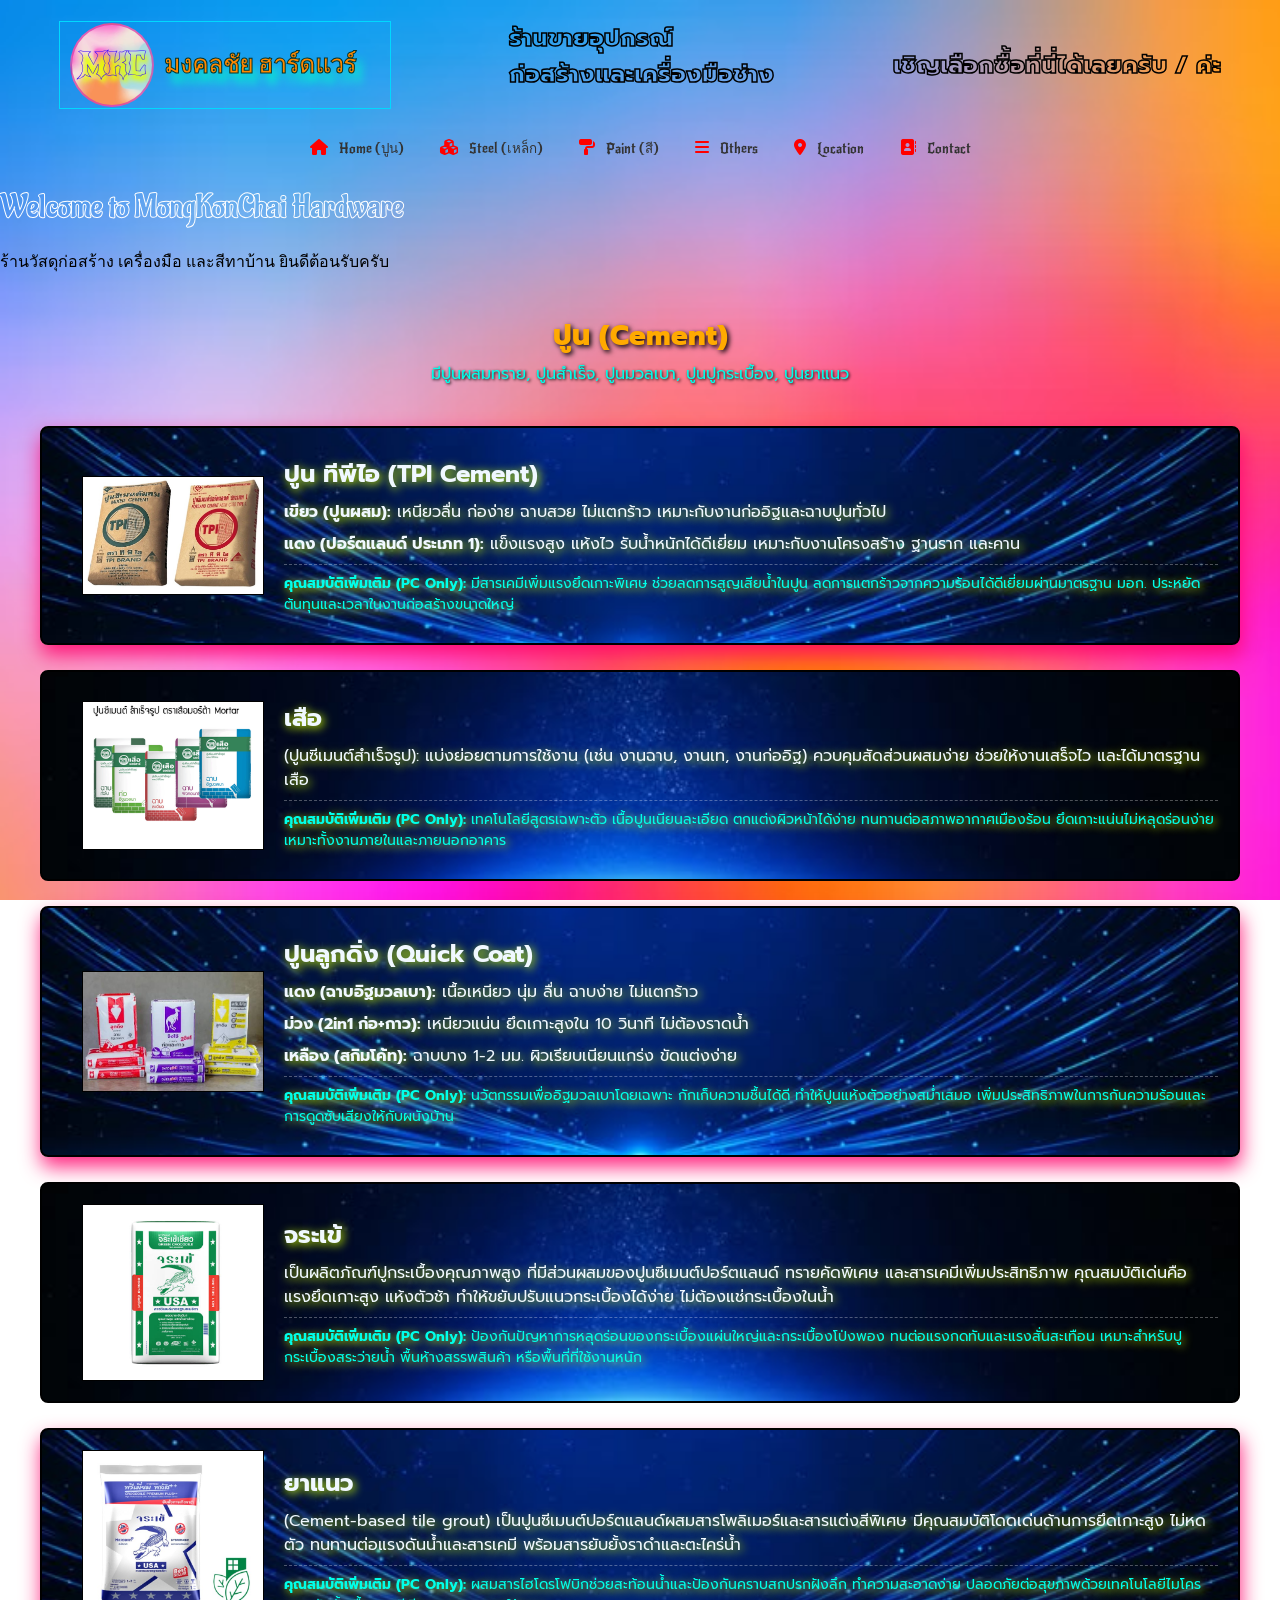
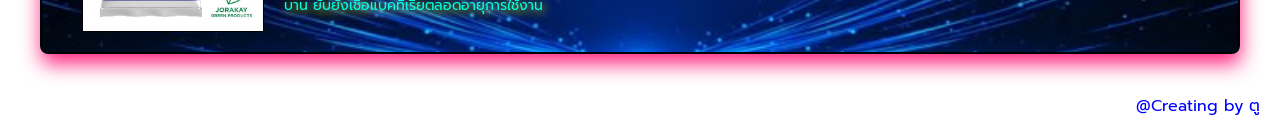
==== index.html @ c7d7fb9b "Add files via upload" ====
<!DOCTYPE html>
<html lang="en">
<head>
  <meta charset="UTF-8">
  <meta name="viewport" content="width=device-width, initial-scale=1.0">
  <link rel="stylesheet" href="https://cdnjs.cloudflare.com/ajax/libs/font-awesome/6.5.1/css/all.min.css">
  <link rel="stylesheet" href="style.css">
  <link rel="preconnect" href="https://fonts.googleapis.com">
  <link rel="preconnect" href="https://fonts.gstatic.com" crossorigin>
  <link href="https://fonts.googleapis.com/css2?family=Aladin&family=Prompt:ital,wght@0,100;0,200;0,300;0,400;0,500;0,600;0,700;0,800;0,900;1,100;1,200;1,300;1,400;1,500;1,600;1,700;1,800;1,900&display=swap" rel="stylesheet">
  <link href="https://fonts.googleapis.com/css2?family=New+Rocker&display=swap" rel="stylesheet">
  <title>MKC - MongKonChai Hardware</title>
</head>
<body>
  
  <nav class="navigation">
    <div class="logo-group">
      <div class="logo">
        <h1>MKC</h1>
      </div>
      <div class="head">
        <h2>มงคลชัย ฮาร์ดแวร์</h2>
      </div>
    </div>
    <div class="logo1">
      <h2 class="text-heading">
        ร้านขายอุปกรณ์<br>ก่อสร้างและเครื่องมือช่าง
      </h2>&nbsp; 
    </div>
    <div class="heading-middle">
      <h2 class="content-text">
       เชิญเลือกซื้อที่นี่ได้เลยครับ / ค่ะ
      </h2>
    </div>
    <div class="menulist">
        <button onclick="showPage('home')"><i class="fa-solid fa-house"></i> Home (ปูน)</button>
        <button onclick="showPage('steel')"><i class="fa-solid fa-cubes"></i> Steel (เหล็ก)</button>
        <button onclick="showPage('paint')"><i class="fa-solid fa-paint-roller"></i> Paint (สี)</button>
        <button onclick="showPage('others')"><i class="fa-solid fa-bars"></i> Others</button>
        <button onclick="showPage('location')"><i class="fa-solid fa-location-dot"></i> Location</button>
        <button onclick="showPage('contact')"><i class="fa-solid fa-address-book"></i> Contact</button>
    </div>
  </nav>

  <div id="home" class="page active">
    <div class="first-container-heading">
      <h1 class="heading1">Welcome to MongKonChai Hardware</h1>
      <p class="heading1-p">ร้านวัสดุก่อสร้าง เครื่องมือ และสีทาบ้าน ยินดีต้อนรับครับ</p>
    </div>

    <div class="section-divider">
        <h3>ปูน (Cement)</h3>
        <p>มีปูนผสมทราย, ปูนสำเร็จ, ปูนมวลเบา, ปูนปูกระเบื้อง, ปูนยาแนว</p>
    </div>
    <div class="Cement">
      <ul class="list-cement">
        <li>
          <div class="list-group1">
            <img src="tpi.jpg" alt="TPI" class="cement1">
            <div class="content1">
              <h2>ปูน ทีพีไอ (TPI Cement)</h2>
              <p><b>เขียว (ปูนผสม):</b> เหนียวลื่น ก่อง่าย ฉาบสวย ไม่แตกร้าว เหมาะกับงานก่ออิฐและฉาบปูนทั่วไป</p>
              <p><b>แดง (ปอร์ตแลนด์ ประเภท 1):</b> แข็งแรงสูง แห้งไว รับน้ำหนักได้ดีเยี่ยม เหมาะกับงานโครงสร้าง ฐานราก และคาน</p>
              <p class="extra-info"><b>คุณสมบัติเพิ่มเติม (PC Only):</b> มีสารเคมีเพิ่มแรงยึดเกาะพิเศษ ช่วยลดการสูญเสียน้ำในปูน ลดการแตกร้าวจากความร้อนได้ดีเยี่ยมผ่านมาตรฐาน มอก. ประหยัดต้นทุนและเวลาในงานก่อสร้างขนาดใหญ่</p>
            </div>
          </div>
        </li>
        <li>
          <div class="list-group2">
            <div class="content1">
              <h2>เสือ</h2>
              <p>(ปูนซีเมนต์สำเร็จรูป): แบ่งย่อยตามการใช้งาน (เช่น งานฉาบ, งานเท, งานก่ออิฐ) ควบคุมสัดส่วนผสมง่าย ช่วยให้งานเสร็จไว และได้มาตรฐานเสือ</p>   
              <p class="extra-info"><b>คุณสมบัติเพิ่มเติม (PC Only):</b> เทคโนโลยีสูตรเฉพาะตัว เนื้อปูนเนียนละเอียด ตกแต่งผิวหน้าได้ง่าย ทนทานต่อสภาพอากาศเมืองร้อน ยึดเกาะแน่นไม่หลุดร่อนง่าย เหมาะทั้งงานภายในและภายนอกอาคาร</p>
            </div>
            <img src="20150328-cement-tiger-mortar.jpg" alt="Tiger" class="cement2">
          </div>
        </li>
        <li>
          <div class="list-group1">
            <img src="images.jpg" alt="Quick Coat">
            <div class="content1">
              <h2>ปูนลูกดิ่ง (Quick Coat)</h2>
              <p><b>แดง (ฉาบอิฐมวลเบา):</b> เนื้อเหนียว นุ่ม ลื่น ฉาบง่าย ไม่แตกร้าว</p>
              <p><b>ม่วง (2in1 ก่อ+กาว):</b> เหนียวแน่น ยึดเกาะสูงใน 10 วินาที ไม่ต้องราดน้ำ</p>
              <p><b>เหลือง (สกิมโค้ท):</b> ฉาบบาง 1-2 มม. ผิวเรียบเนียนแกร่ง ขัดแต่งง่าย</p>
              <p class="extra-info"><b>คุณสมบัติเพิ่มเติม (PC Only):</b> นวัตกรรมเพื่ออิฐมวลเบาโดยเฉพาะ กักเก็บความชื้นได้ดี ทำให้ปูนแห้งตัวอย่างสม่ำเสมอ เพิ่มประสิทธิภาพในการกันความร้อนและการดูดซับเสียงให้กับผนังบ้าน</p>
            </div>
          </div>
        </li>
        <li>
          <div class="list-group2">
            <div class="content1">
              <h2>จระเข้</h2>
              <p>เป็นผลิตภัณฑ์ปูกระเบื้องคุณภาพสูง ที่มีส่วนผสมของปูนซีเมนต์ปอร์ตแลนด์ ทรายคัดพิเศษ และสารเคมีเพิ่มประสิทธิภาพ คุณสมบัติเด่นคือ แรงยึดเกาะสูง แห้งตัวช้า ทำให้ขยับปรับแนวกระเบื้องได้ง่าย ไม่ต้องแช่กระเบื้องในน้ำ</p>    
              <p class="extra-info"><b>คุณสมบัติเพิ่มเติม (PC Only):</b> ป้องกันปัญหาการหลุดร่อนของกระเบื้องแผ่นใหญ่และกระเบื้องโป่งพอง ทนต่อแรงกดทับและแรงสั่นสะเทือน เหมาะสำหรับปูกระเบื้องสระว่ายน้ำ พื้นห้างสรรพสินค้า หรือพื้นที่ที่ใช้งานหนัก</p>
            </div>
            <img src="images (1).jpg" alt="Crocodile">
          </div>
        </li>
        <li>
          <div class="list-group1">
            <img src="พรีเมี่ยม-พลัส-เงิน.jpg" alt="Grout">
            <div class="content1">
              <h2>ยาแนว</h2>
              <p>(Cement-based tile grout) เป็นปูนซีเมนต์ปอร์ตแลนด์ผสมสารโพลิเมอร์และสารแต่งสีพิเศษ มีคุณสมบัติโดดเด่นด้านการยึดเกาะสูง ไม่หดตัว ทนทานต่อแรงดันน้ำและสารเคมี พร้อมสารยับยั้งราดำและตะไคร่น้ำ</p>
              <p class="extra-info"><b>คุณสมบัติเพิ่มเติม (PC Only):</b> ผสมสารไฮโดรโฟบิกช่วยสะท้อนน้ำและป้องกันคราบสกปรกฝังลึก ทำความสะอาดง่าย ปลอดภัยต่อสุขภาพด้วยเทคโนโลยีไมโครบาน ยับยั้งเชื้อแบคทีเรียตลอดอายุการใช้งาน</p>
            </div>
          </div>
        </li>
      </ul>
    </div>
  </div>

  <div id="steel" class="page">
    <div class="first-container-heading">
      <h1 class="heading1">เหล็กโครงสร้างและเหล็กรูปพรรณ</h1>
      <p class="heading1-p">เหล็กคุณภาพสูงมาตรฐาน มอก. สำหรับงานโครงสร้างทุกประเภท</p>
    </div>

    <div class="section-divider">
        <h3>เหล็ก (Steel)</h3>
        <p>มี เหล็กกล่อง, เหล็กโปร่ง, เหล็กฉาก, เหล็กแบน, เหล็กเพลา, ข้ออ้อย</p>
    </div>
    <div class="Cement">
      <ul class="list-cement">
        <li>
          <div class="list-group1">
            <img src="squaresteelbox.jpg" alt="Steel Box">
            <div class="content1">
              <h2>เหล็กกล่อง (เหล็กแป๊บโปร่ง)</h2>
              <p><b>ขนาด:</b> 1/2", 3/4", 1", 2", 3", 4" | <b>หนา:</b> 1mm, 1.2mm, 1.5mm</p>
              <p>เหล็กโครงสร้างรูปพรรณผิวเรียบเนียน ได้มาตรฐาน แข็งแรงทนทาน เหมาะสำหรับงานโครงสร้างทั่วไป</p>    
              <p class="extra-info"><b>คุณสมบัติเพิ่มเติม (PC Only):</b> ผลิตจากเหล็กกล้ารีดร้อนคุณภาพสูง ต้านทานแรงบิดแรงดึงได้ดี ชุบน้ำมันกันสนิมเบื้องต้น เหมาะสำหรับทำแปหลังคา โครงเคร่าผนัง และงานเหล็กดัด</p>
            </div>
          </div>
        </li>
        <li>
          <div class="list-group2">
            <div class="content1">
              <h2>เหล็กโปร่ง (แป๊บแบน)</h2>
              <p><b>ขนาด:</b> 1"x2", 2"x4", 3"x1 1/2" | <b>หนา:</b> 1.2mm, 1.5mm, 1.8mm</p>
              <p>เหล็กแป๊บโปร่ง คุณภาพสูง เนื้อเหล็กหนาสม่ำเสมอ รองรับน้ำหนักได้ดีเยี่ยม</p>   
              <p class="extra-info"><b>คุณสมบัติเพิ่มเติม (PC Only):</b> ตะเข็บเรียบเนียน ดัดโค้งง่ายไม่แตกหัก รองรับงานตกแต่ง งานเฟอร์เนิเจอร์สไตล์ Loft และงานโครงสร้างเบาที่ต้องการความประณีตสูง</p>
            </div>
            <img src="images (2).jpg" alt="Steel Pipe">
          </div>
        </li>
        <li>
          <div class="list-group1">
            <img src="เหล็กฉากชุบกัลวาไนซ์ HDG.png" alt="Angle Steel">
            <div class="content1">
              <h2>เหล็กฉาก</h2>
              <p><b>ขนาด:</b> 40x40mm, 50x50mm | <b>หนา:</b> 3.0mm, 4.0mm, 5.0mm</p>
              <p>เหล็กฉากชุบกัลวาไนซ์ ทนทานต่อการกัดกร่อนและสนิม เหมาะสำหรับงานภายนอกอาคาร</p>    
              <p class="extra-info"><b>คุณสมบัติเพิ่มเติม (PC Only):</b> ผ่านการชุบสังกะสีแบบจุ่มร้อน (Hot Dip Galvanized) ทนทานต่อไอเกลือทะเล สภาพกรด-ด่าง และความชื้นสูง ไม่ต้องทาสีกันสนิมซ้ำ ยืดอายุการใช้งานกว่า 20 ปี</p>
            </div>
          </div>
        </li>
        <li>
          <div class="list-group2">
            <div class="content1">
              <h2>เหล็กแบน</h2>
              <p><b>ขนาด:</b> 1", 1 1/2", 2" | <b>หนา:</b> 3.0mm, 4.5mm, 6.0mm</p>
              <p>เหล็กแบนรีดร้อน ผิวเรียบ ตรง ได้ฉาก เหมาะสำหรับงานเชื่อมและงานกลึงทุกประเภท</p>    
              <p class="extra-info"><b>คุณสมบัติเพิ่มเติม (PC Only):</b> เหนียวแน่นทนทาน นำไปเชื่อมประกอบง่าย นิยมใช้ทำเหล็กดัดหน้าต่าง ราวบันได ฝาท่อระบายน้ำ และงานยึดโครงสร้างต่างๆ</p>
            </div>
            <img src="images (3).jpg" alt="Flat Steel">
          </div>
        </li>
        <li>
          <div class="list-group1">
            <img src="images (4).jpg" alt="Deformed Bar">
            <div class="content1">
              <h2>เหล็กข้ออ้อย</h2>
              <p><b>ขนาด (เส้นผ่านศูนย์กลาง):</b> DB12, DB16, DB20, DB25</p>
              <p>เหล็กเส้นกลมผิวมีบั้ง ช่วยเพิ่มแรงยึดเกาะกับคอนกรีต เหมาะสำหรับโครงสร้างพื้นฐานขนาดใหญ่</p>
              <p class="extra-info"><b>คุณสมบัติเพิ่มเติม (PC Only):</b> ผ่านมาตรฐาน มอก. ชั้นคุณภาพ SD40/SD50 รองรับแรงดึงและแรงอัดมหาศาล เหมาะสำหรับใช้ผูกเหล็กคาน คอนกรีตเสริมเหล็ก เสาตึก และงานฐานรากเสาเข็ม</p>
            </div>
          </div>
        </li>
      </ul>
    </div>
  </div>

  <div id="paint" class="page">
    <div class="first-container-heading">
      <h1 class="heading1">สีทาอาคารและสีเคลือบเงา</h1>
      <p class="heading1-p">ศูนย์ผสมสีระบบคอมพิวเตอร์ เลือกเฉดสีที่ต้องการได้ตามใจชอบ</p>
    </div>

    <div class="section-divider">
        <h3>สีทาบ้าน (Paint)</h3>
        <p>มี สีทาบ้าน, สีทาเหล็ก, สียอมไม้, สีสเปรย์, สีกันสนิม</p>
    </div>
    <div class="Cement">
      <ul class="list-cement">
        <li>
          <div class="list-group1">
            <img src="toa.jpg" alt="TOA">
            <div class="content1">
              <h2>TOA</h2>
              <p>สีทาอาคารยอดเยี่ยมระดับพรีเมียม ให้ความคงทน ปกปิดพื้นผิวได้ดีเยี่ยม ทนทานต่อทุกสภาวะอากาศ</p>    
              <p class="extra-info"><b>คุณสมบัติเพิ่มเติม (PC Only):</b> ด้วยเทคโนโลยี Super Titanium ช่วยให้โมเลกุลสีแน่นหนา สะท้อนรังสียูวี ผนังบ้านไม่ซีดจางง่าย เช็ดล้างทำความสะอาดง่าย ป้องกันการเกิดเชื้อราและตะไคร่น้ำ 100%</p>
            </div>
          </div>
        </li>
        <li>
          <div class="list-group2">
            <div class="content1">
              <h2>โกเบ (Kobe)</h2>
              <p>สีสเปรย์แห้งไว ให้ความเงางามสูง ยึดเกาะแน่นหนาบนทุกพื้นผิวไม้และโลหะ</p>   
              <p class="extra-info"><b>คุณสมบัติเพิ่มเติม (PC Only):</b> ผลิตจากหัวเชื้อแลกเกอร์คุณภาพชั้นดี หัวฉีดกระจายตัวสม่ำเสมอ พ่นง่าย แห้งเร็ว เนื้อสีเรียบเนียน เหมาะสำหรับงานพ่นซ่อมแซม งานตกแต่งโมเดล และงาน DIY ทุกประเภท</p>
            </div>
            <img src="kobe.jpg" alt="Kobe">
          </div>
        </li>
        <li>
          <div class="list-group1">
            <img src="bager.jpg" alt="Beger">
            <div class="content1">
              <h2>สีเบเยอร์คูล (BegerCool)</h2>
              <p><b>ภายนอก (Exterior):</b> สะท้อนความร้อน 97% บ้านเย็นลง ช่วยประหยัดค่าไฟ ทนทานยาวนาน</p>
              <p><b>ภายใน (Interior):</b> กลิ่นอ่อนมินิมอล ฟอกอากาศบริสุทธิ์ เช็ดล้างง่าย ปลอดภัยต่อสุขภาพ</p>
              <p>🎨 <b>พิเศษ:</b> มีเครื่องผสมสีคอมพิวเตอร์ที่ร้าน ลูกค้าสามารถเลือกสลับผสมสีที่ต้องการได้ตามใจชอบ!</p>
              <p class="extra-info"><b>คุณสมบัติเพิ่มเติม (PC Only):</b> ผสมไมโครสเฟียร์เซรามิก (Microspheres Ceramic) ทำหน้าที่เป็นฉนวนกันความร้อนอัจฉริยะ ช่วยลดอุณหภูมิพื้นผิวผนังบ้านได้สูงสุดถึง 15 องศาเซลเซียส</p>
            </div>
          </div>
        </li>
        <li>
          <div class="list-group2">
            <div class="content1">
              <h2>สีโฮมโคท (Homecote Paint)</h2>
              <p><b>ภายนอก (Exterior):</b> ทนแดดทนฝน สะท้อนความร้อน ป้องกันเชื้อราและตะไคร่น้ำได้อย่างดีเยี่ยม</p>
              <p><b>ภายใน (Interior):</b> กลิ่นอ่อน ปลอดภัย เช็ดล้างทำความสะอาดง่าย เนื้อสีเนียนสวยคุมโทนบ้าน</p>
              <p class="extra-info"><b>คุณสมบัติเพิ่มเติม (PC Only):</b> สีอะคริลิกแท้ 100% ราคาย่อมเยาแต่คุณภาพคุ้มค่า เนื้อสีข้น ทาได้พื้นที่มาก กลบมิดพื้นผิวเก่าได้ดีเยี่ยม ไม่มีส่วนผสมของสารปรอทและสารตะกั่ว</p>
            </div>
            <img src="homecote.jpg" alt="Homecote">
          </div>
        </li>
        <li>
          <div class="list-group1">
            <img src="sefco.jpg" alt="Sefco">
            <div class="content1">
              <h2>สีเซฟโก้ (SEFCO)</h2>
              <p><b>คุณสมบัติ:</b> แห้งไว ยึดเกาะแน่น ทนแดดทนฝน ป้องกันสนิมได้ดีเยี่ยม</p>
              <p>สีเคลือบเงาคุณภาพสูง เหมาะสำหรับทาเคลือบผิวเหล็ก โครงสร้างโลหะ และงานไม้ทุกชนิด</p>
              <p class="extra-info"><b>คุณสมบัติเพิ่มเติม (PC Only):</b> เนื้อสีมีความเงางามสูงเหมือนฟิล์มแก้ว ฟิล์มสีแข็งแรงไม่ขูดขีดง่าย ทนต่อสภาพน้ำขังและคราบน้ำมัน เหมาะสำหรับประตูอัลลอยด์ โครงหลังคาเหล็ก และงานเครื่องจักร</p>
            </div>
          </div>
        </li>
      </ul>
    </div>
  </div>

  <div id="others" class="page">
    <div class="first-container-heading">
      <h1 class="heading1">Bathroom, Electric & Wood Products</h1>
      <p class="heading1-p">หมวดหมู่สุขภัณฑ์ อุปกรณ์ไฟฟ้า ท่อประปา ไม้อัด และเครื่องมือช่าง</p>
    </div>

    <div class="section-divider">
        <h3>Bathroom and Electric</h3>
        <p>สุขภัณฑ์ อุปกรณ์ห้องน้ำ ท่อ PVC และระบบส่องสว่าง</p>
    </div>
    <div class="Cement">
        <ul class="list-cement">
            <li>
              <div class="list-group1">
                <img src="amazon.jpg" alt="Amazon">
                <div class="content1">
                  <h2>อเมซอน (Amazon)</h2>
                  <p>สุขภัณฑ์และอุปกรณ์ห้องน้ำคุณภาพดี ดีไซน์ทันสมัย ตอบโจทย์ทุกการใช้งาน</p>    
                  <p class="extra-info"><b>คุณสมบัติเพิ่มเติม (PC Only):</b> ผลิตจากเซรามิกเนื้อดี แข็งแรงทนทาน ผิวเคลือบเงาพิเศษลดการเกาะของคราบสกปรก ระบบชำระล้างประหยัดน้ำและไร้เสียงรบกวน</p>
                </div>
              </div>
            </li>
            <li>
              <div class="list-group2">
                <div class="content1">
                  <h2>ท่อ PVC และท่อระบบน้ำ (Pipes)</h2>
                  <p><b>สีฟ้า (Blue):</b> ชั้นความหนา 13.5 และ 8.5 สำหรับระบบน้ำประปา ทนแรงดันน้ำสูง แข็งแรงทนทาน</p>
                  <p><b>สีเหลือง & สีขาว (Yellow & White):</b> สำหรับเดินสายไฟและสายโทรศัพท์ ปลอดภัย ไม่ลามไฟ</p>
                  <p><b>สีเทา (Grey):</b> สำหรับท่อระบายน้ำทิ้ง น้ำเสีย และระบบท่อระบายอากาศ (Air)</p>
                  <p class="extra-info"><b>คุณสมบัติเพิ่มเติม (PC Only):</b> ผลิตจากพลาสติก PVC คุณภาพเยี่ยม ยืดหยุ่นสูง ทนต่อสภาพกรดด่างใต้ดิน ไม่กรอบแตกง่าย ได้มาตรฐาน มอก. ปลอดภัยไร้สารพิษเจือปนในน้ำประปา</p>
                </div>
                <img src="pipe.jpg" alt="Pipes">
              </div>
            </li>
            <li>
              <div class="list-group1">
                <img src="eve.jpg" alt="EVE Lamp">
                <div class="content1">
                  <h2>หลอดไฟ อีฟ (EVE)</h2>
                  <p><b>ประเภท:</b> มีทั้งหลอดกลม (Bulb) และหลอดยาว (Long Bulb) หลากหลายวัตต์</p>
                  <p><b>คุณสมบัติ:</b> ประหยัดไฟ เบอร์ 5 อายุการใช้งานยาวนาน คุ้มค่าราคาประหยัด</p>
                  <p class="extra-info"><b>คุณสมบัติเพิ่มเติม (PC Only):</b> เทคโนโลยี LED ถนอมสายตา ปล่อยความร้อนต่ำมาก ช่วยลดภาระการทำงานของเครื่องปรับอากาศ เปิดติดทันทีไม่กระพริบ อายุการใช้งานยาวนานกว่า 15,000 ชั่วโมง</p>
                </div>
              </div>
            </li>
            <li>
              <div class="list-group2">
                <div class="content1">
                  <h2>หลอดไฟ ฟิลิปส์ (Philips)</h2>
                  <p><b>คุณสมบัติ:</b> แบรนด์ระดับโลก ถนอมสายตา (EyeComfort) แสงนิ่งไม่กระพริบ</p>
                  <p><b>สินค้า:</b> มีหลอด LED คุณภาพสูง, โคมไฟดาวน์ไลท์ และหลอดตกแต่งหลากหลายชนิด</p>
                  <p class="extra-info"><b>คุณสมบัติเพิ่มเติม (PC Only):</b> ค่าความถูกต้องของสีสูง (CRI > 80) ทำให้เห็นสีวัตถุสมจริงเป็นธรรมชาติ มีระบบป้องกันไฟกระชากในตัว ปลอดภัยจากรังสี UV และสารปรอท</p>
                </div>
                <img src="philip.jpg" alt="Philips Lamp">
              </div>
            </li>
            <li>
              <div class="list-group1">
                <img src="wire.jpg" alt="Wire">
                <div class="content1">
                  <h2>สายไฟมาตรฐาน (Electrical Wires)</h2>
                  <p><b>VAF (สายขาว):</b> สายแบนสองแกนหุ้มฉนวน เหมาะสำหรับเดินลอยเกาะผนังภายในบ้านทั่วไป</p>
                  <p><b>VCT (สายกลมดำ):</b> สายกลมมีฉนวนหนาพิเศษ ยืดหยุ่นสูง ทนแดดทนฝน เหมาะสำหรับงานนอกอาคารและเครื่องจักร</p>
                  <p><b>THW (สายแกนเดี่ยว):</b> สายเส้นเดี่ยวแกนแข็ง เหมาะสำหรับเดินร้อยท่อร้อยสายไฟในระบบไฟฟ้า</p>
                  <p class="extra-info"><b>คุณสมบัติเพิ่มเติม (PC Only):</b> แกนทองแดงบริสุทธิ์ 100% นำกระแสไฟฟ้าได้ดีเยี่ยม ฉนวน PVC ทนความร้อนสูงถึง 70 องศาเซลเซียส ปลอดภัยตามมาตรฐาน มอก. และมาตรฐานสากล IEC</p>
                </div>
              </div>
            </li>
        </ul>
    </div>

    <div class="section-divider">
        <h3>Wood & Boards</h3>
        <p>ไม้อัด สมาร์ทบอร์ด วีว่าบอร์ด และแผ่นยิปซั่ม</p>
    </div>
    <div class="Cement">
        <ul class="list-cement">
            <li>
              <div class="list-group1">
                <img src="plywood.jpg" alt="Plywood">
                <div class="content1">
                    <h2>ไม้อัด (Plywood Specs)</h2>
                    <p><b>1. ไม้อัดทั่วไป:</b> หนา 3, 4, 6, 8, 10, 15mm โครงสร้างแข็งแรง ผิวเรียบ เหมาะสำหรับงานเฟอร์นิเจอร์</p>
                    <p><b>2. ไม้อัดดำ:</b> หนา 8, 10, 15mm เคลือบฟิล์มกันน้ำ ทนทานสูง เหมาะสำหรับงานแบบหล่อคอนกรีต</p>
                    <p class="extra-info"><b>คุณสมบัติเพิ่มเติม (PC Only):</b> ไม้อัดดำใช้กาวกันน้ำต้มเดือด (WBP) อัดด้วยความร้อนสูง สามารถนำกลับมาหมุนเวียนใช้ซ้ำในงานเทคอนกรีตได้หลายครั้ง ผิวคอนกรีตเรียบเนียนสวยงาม</p>
                </div>
              </div>
            </li>
            <li>
              <div class="list-group2">
                <div class="content1">
                    <h2>ไม้ฝาและไม้ตกแต่ง (Fibre Cement)</h2>
                    <p>• <b>ไม้ฝา:</b> สำหรับกรุผนัง ลายไม้สวย ทนปลวก ทนน้ำ ไม่หดตัว<br>
                       • <b>ไม้ระแนง:</b> ตรงเรียบ ไม่บิดงอ เหมาะทำแผงบังตาและรั้ว<br>
                       • <b>ไม้เชิงชาย:</b> แข็งแรงพิเศษ สำหรับปิดขอบหลังคา ทนแดดทนฝน</p>
                    <p class="extra-info"><b>คุณสมบัติเพิ่มเติม (PC Only):</b> ผสมผสานปูนซีเมนต์ปอร์ตแลนด์กับเส้นใยเซลลูโลสบริสุทธิ์ ปราศจากแร่ใยหิน แข็งแกร่งยืดหยุ่นสูง รับแรงกระแทกได้ดีเยี่ยม ไม่เป็นอาหารของปลวกตลอดอายุการใช้งาน</p>
                </div>
                <img src="diamond.png" alt="Fiber Cement">
              </div>
            </li>
            <li>
              <div class="list-group1">
                <img src="viva.jpg" alt="Viva Board">
                <div class="content1">
                    <h2>วีว่าบอร์ด (Viva Board)</h2>
                    <p>• <b>8mm - 10mm:</b> สำหรับงานผนังภายใน/ภายนอก และฝ้าเพดาน น้ำหนักเบา ติดตั้งง่าย<br>
                       • <b>16mm - 20mm:</b> สำหรับงานแผ่นพื้น ผนังโครงสร้าง แข็งแรงพิเศษ รองรับน้ำหนักได้ดีเยี่ยม</p>
                    <p class="extra-info"><b>คุณสมบัติเพิ่มเติม (PC Only):</b> นวัตกรรมซีเมนต์บอร์ดผสมไม้สับละเอียด อัดแน่นด้วยความดันสูง ป้องกันความร้อนสะท้อนเสียงได้ดี ทนน้ำ ทนไฟ ปลวกไม่กิน ผิวหน้าเรียบเนียนโชว์สไตล์ Loft ได้ทันที</p>
                </div>
              </div>
            </li>
            <li>
              <div class="list-group2">
                <div class="content1">
                    <h2>สมาร์ทบอร์ด (Smart Board)</h2>
                    <p>• <b>4mm - 6mm:</b> สำหรับงานฝ้าเพดาน ดัดโค้งได้ดี<br>
                       • <b>8mm - 10mm:</b> สำหรับงานผนังรับแรง ผนังกั้นห้อง ทนแดดทนฝน<br>
                       • <b>20mm:</b> สำหรับงานแผ่นพื้นโครงสร้าง รองรับน้ำหนักได้สูงมาก</p>
                    <p class="extra-info"><b>คุณสมบัติเพิ่มเติม (PC Only):</b> เทคโนโลยี Firm & Flex โครงสร้างโมเลกุลเหนียวพิเศษ ทนน้ำขังได้ดีเยี่ยม ไม่เปื่อยยุ่ย เหมาะสำหรับกั้นห้องน้ำหรือผนังภายนอกอาคารที่ต้องตากแดดตากฝน</p>
                </div>
                <img src="flatboard.jpg" alt="Smart Board">
              </div>
            </li>
            <li>
              <div class="list-group1">
                <img src="gupsum.jpg" alt="Gypsum Board">
                <div class="content1">
                    <h2>แผ่นยิปซั่ม ตราบ้าน (Gypsum Board)</h2>
                    <p>• <b>ความหนา 9 มม.:</b> ขนาดมาตรฐาน น้ำหนักเบา ผิวหน้าเรียบเนียนฉาบรอยต่อง่าย<br>
                       • <b>เงื่อนไขการขาย:</b> สินค้าขายเป็นคู่ (แพ็คคู่)</p>
                    <p class="extra-info"><b>คุณสมบัติเพิ่มเติม (PC Only):</b> แกนกลางทำจากแร่ยิปซั่มแท้ไม่ลามไฟ ผิวหน้าประกบด้วยกระดาษเหนียวพิเศษ มีคุณสมบัติช่วยสะท้อนความร้อนจากหลังคา ทำให้บ้านร่มเย็นสบายเป็นธรรมชาติ</p>
                </div>
              </div>
            </li>
        </ul>
    </div>

    <div class="section-divider">
        <h3>เครื่องมือช่าง (Tools)</h3>
        <p>กุญแจและอุปกรณ์เครื่องมือช่างมาตรฐานสากល</p>
    </div>
    <div class="Cement">
        <ul class="list-cement">
            <li>
              <div class="list-group1">
                <img src="Screenshot 2026-06-04 131412.png" alt="Solo Product">
                <div class="content1">
                    <h2>SOLO - กุญแจสารพัดล็อก & เครื่องมือสารพัดช่าง</h2>
                    <p><b>คุณสมบัติเด่น (Properties):</b> สินค้ามาตรฐานสากล ผลิตจากเหล็กกล้าและทองเหลืองคุณภาพสูง ทนทานต่องานหนัก ปลอดภัย มั่นใจได้ในอายุการใช้งานที่ยาวนาน</p>
                    <p class="extra-info"><b>คุณสมบัติเพิ่มเติม (PC Only):</b> มีระบบกลไก Double Lock ป้องกันการกุญแจผีและการตัดทำลาย เครื่องมือช่างจับถนัดมือ ชุบแข็งพิเศษทนต่อแรงบิด มีจำหน่ายพร้อมบริการแนะนำที่หน้าร้าน มงคลชัย ฮาร์ดแวร์ ครับ</p>
                </div>
              </div>
            </li>
        </ul>
    </div>
  </div>

  <div id="location" class="page">
    <div class="first-container-heading">
        <h1 class="heading1">Our Location (แผนที่ร้าน)</h1>
        <p class="heading1-p">คลิกลิงก์ด้านล่าง เพื่อดูเส้นทางมายังร้าน มงคลชัย ฮาร์ดแวร์ ได้เลยครับ</p>
        <div style="text-align: center; margin-top: 30px;">
            <a href="https://share.google/1BCmZyEOqx1iikYS7" target="_blank" style="text-decoration: none;">
                <button class="navigation .menulist button active" style="font-size: 20px; padding: 15px 30px; border-radius: 8px; cursor: pointer;">
                    <i class="fa-solid fa-map-location-dot"></i> เปิด Google Maps
                </button>
            </a>
        </div>
    </div>
  </div>

  <div id="contact" class="page">
    <div class="first-container-heading">
        <h1 class="heading1">Contact Us (ติดต่อเรา)</h1>
        <p class="heading1-p">สอบถามข้อมูลเพิ่มเติม สั่งซื้อสินค้า หรือเช็คราคากับร้าน มงคลชัย ฮาร์ดแวร์</p>
        <div style="max-width: 500px; margin: 30px auto; color: aliceblue; font-family: 'Prompt', sans-serif; text-shadow: #000 1px 1px 5px; line-height: 2;">
            <p><i class="fa-solid fa-phone" style="color: #00ff66; margin-right: 10px;"></i> <b>เบอร์โทรศัพท์:</b> 0863294794</p>
            <p><i class="fa-solid fa-message" style="color: #00ffea; margin-right: 10px;"></i> <b>Line QR Code:</b></p>
            <div style="margin: 10px 0 20px 30px;">
                <img src="gg.jpg" alt="Line QR Code" class="contact" style="max-width: 180px; border-radius: 8px; border: 2px solid white;">
            </div>
            <p><i class="fa-solid fa-store" style="color: #ff006a; margin-right: 10px;"></i> <b>หน้าร้าน:</b> เปิดให้บริการทุกวัน 07:00 - 17:30 น.</p>
        </div>
    </div>
  </div>

  <footer style="text-align: right; color: blue; padding: 20px; font-family: 'Prompt', sans-serif;">@Creating by ตู</footer>

  <script src="script.js"></script>
</body>
</html>
---- style.css ----
/* ==========================================================================
   1. GLOBAL STYLES & BODY
   ========================================================================== */
body {
    background-image: url('bg-waves2.jpg'); 
    background-size: cover;        
    background-position: center;   
    background-repeat: no-repeat;  
    background-attachment: fixed;  
    margin: 0;
    padding: 0;
    overflow-x: hidden;            
}

/* ==========================================================================
   2. NAVIGATION & NAVIGATION LOGO
   ========================================================================== */
.navigation {
    display: flex;
    justify-content: space-around;
    background-color: rgba(0, 255, 255, 0);
    align-items: center;
    border-radius: 10px;
    flex-wrap: wrap;
    width: 100%;                   
    box-sizing: border-box;
}

.logo-group {
    display: flex;
    align-items: center;  
    gap: 10px;            
    padding-left: 10px;   
}

.navigation .logo {
    width: 80px;         
    height: 80px;
    border-radius: 50%;   
    background: url(bg-waves.jpg);
    background-size: cover;
    border: 2px solid rgba(216, 62, 170, 0.76); 
    display: flex;
    justify-content: center;
    align-items: center;
}

.navigation .logo h1 {
    font-family: "New Rocker", system-ui;
    font-weight: 700;
    margin: 0 10px;
    font-size: 30px;
    -webkit-text-stroke: 0.5px rgb(47, 0, 255);
    color: rgba(0, 138, 11, 0);
    text-shadow: rgb(229, 255, 0) 2px 5px 5px;
    cursor: pointer;
}

.navigation .logo:hover {
    transform: scale(1.2);
    transition: all 0.3s ease-out;    
    box-shadow: #e418a7c0 2px 2px 30px;
}

.logo1 .text-heading {
    color: rgba(51, 255, 0, 0);
    font-family: 'Prompt', sans-serif;
    font-weight: 800;
    -webkit-text-stroke: 1.5px rgb(0, 0, 0);
}

/* ==========================================================================
   3. MENU BUTTONS
   ========================================================================== */
.navigation .menulist button {
    text-decoration: none;
    color: #333;
    margin: 0; 
    padding: 8px 16px; 
    border: none; 
    background-color: #33333300;
    cursor: pointer;
    font-weight: 400;
    font-family: "New Rocker", system-ui;
}

.navigation .menulist button:hover {
    color: #062bff;
}

.navigation .menulist button i {
    margin-right: 8px;  
    color: rgb(255, 0, 0);       
    font-size: 16px;    
}

.navigation .menulist button.active {
    color: #000000 !important; 
    border-color: #00ff66 !important;
    background-color: rgba(0, 255, 102, 0.05); 
    box-shadow: 0 0 10px #00ff66, inset 0 0 5px #00ff66;
    text-shadow: 0 0 5px #00ff66;
    font-weight: bold;
}

/* ==========================================================================
   4. PAGES CONTROL & CONTENT TEXT
   ========================================================================== */
.page {
    display: none;
}

.page.active {
    display: block;
}

.content-text {
    color: rgba(241, 225, 8, 0);
    -webkit-text-stroke: 1.5px #000000;
    display: none;
    font-family: 'Prompt', sans-serif;
    font-weight: 800;
    margin-top: 20px;
}

/* ==========================================================================
   5. CEMENT LIST LAYOUT (RESPONSIVE DEFAULTS FOR MOBILE)
   ========================================================================== */
.Cement {
    width: 100%;
    display: flex;
    justify-content: center;
    min-height: 100vh;
    gap: 8px;
    padding: 0;
    margin: 20px auto 0 auto;
    list-style: none;
}

.list-cement {
    display: flex;
    flex-direction: column;       
    gap: 25px;                 
    list-style: none !important; 
    padding: 0;
    margin: 20px; 
    width: 100%;
    max-width: 1200px; 
}

.list-cement li {
    list-style-type: none;  
}

.list-group1, .list-group2 {
    display: flex;
    flex-direction: column; 
    width: 100%;
    height: auto;           
    padding: 20px;          
    box-sizing: border-box;
    border: #000000 solid 2px;
    background-size: cover; 
    background-position: center;
    border-radius: 8px;     
}

.list-group1 {
    background-image: url('bg1.jpg');
    box-shadow: #ff006ad8 1px 10px 20px;
}

.list-group2 {
    background-image: url('bg2.jpg');
}

.list-cement img {
    width: 100%;          
    max-width: 240px;     
    height: auto;
    margin: 0 auto 15px auto; 
    object-fit: cover;         
    border: #000000 solid 1px;
    display: block;
}

.content1 {
    width: 100%; 
    height: auto;
}

.content1 h2, .content1 p {
    margin: 8px 0;
    font-family: 'Prompt', sans-serif;
    color: aliceblue;
    text-shadow: #d0ff00 2px 2px 10px;
}

/* ⚠️ CRITICAL: ဖုန်းမျက်နှာပြင်မှာ စာအရှည် (Extra Info) ကို ဖျောက်ထားပါမယ် */
.extra-info {
    display: none;
    font-size: 14px;
    color: #00ffea !important; /* စာသားခွဲရလွယ်အောင် Neon Cyan အရောင်ပြောင်းထားပါတယ် */
    border-top: 1px dashed rgba(255,255,255,0.3);
    padding-top: 8px;
    margin-top: 8px !important;
}

/* ==========================================================================
   6. MEDIA QUERIES (FOR PC & LARGE SCREENS)
   ========================================================================== */

/* 750px နှင့်အထက် (Tablets / PC) */
@media (min-width: 750px) {
    .logo-group {
        border: #00d9ff 1px solid;
        width: 25vw;
        height: 86px;
    }
    
    .list-group1, .list-group2 {
        flex-direction: row; 
        align-items: center;
    }

    /* PC မှာ ပုံနဲ့ စာသားကို ဘေးချင်းယှဉ်ပြောင်းလဲခြင်း */
    .list-group2 {
        flex-direction: row-reverse; /* စာအရင်ပြီးမှပုံလာအောင် ပုံစံညှိပေးတာပါ */
    }

    .list-cement img {
        width: 180px;        
        margin: 0 20px 0 20px;  
    }

    .content1 {
        width: calc(100% - 220px); 
    }

    /* ✨ PC ပေါ်ရောက်မှ ထိုင်းလို အသေးစိတ်စာသားတွေကို ပြန်ဖော်ပြပါမယ် */
    .extra-info {
        display: block;
    }
}

/* 1000px နှင့်အထက် */
@media (min-width: 1000px) {
    .content-text {
        display: block;
    }
    .head h2 {
        font-family: "New Rocker", system-ui;
        font-weight: 700;
        margin: 0px;
        font-size: 24px;
        -webkit-text-stroke: 1px rgb(0, 53, 49);
        color: rgb(255, 136, 0);
        text-shadow: rgba(0, 255, 200, 0.945) 6px 10px 10px;
    }
}

/* Screen အသေးစားလေးတွေအတွက် */
@media (max-width: 320px) {
    .text-heading {
        display: none;
    }
    .list-cement {
        margin: 10px;
    } 
}
/* ==========================================================================
   ADDED STYLES FOR CODE COMBINATION
   ========================================================================== */
.section-divider {
    text-align: center;
    margin: 40px auto 10px auto;
    font-family: 'Prompt', sans-serif;
    color: #fff;
}

.section-divider h3 {
    font-size: 28px;
    font-weight: 800;
    margin: 0;
    color: #ffaa00;
    text-shadow: #000000 2px 2px 5px;
}

.section-divider p {
    font-size: 16px;
    margin: 5px 0 0 0;
    color: #00ffea;
    text-shadow: #000000 1px 1px 3px;
}
.contact {
  width: 200px;         /* Set your desired width */
  height: 200px;        /* Set your desired height */
  object-fit: cover;    /* Crops the image to fit the dimensions without stretching */
  object-position: center; /* Keeps the center (the QR code) visible */
}
.heading1 {
	color: rgba(51, 255, 0, 0);
font-family : "Aladin";
-webkit-text-stroke: White 1px;
}
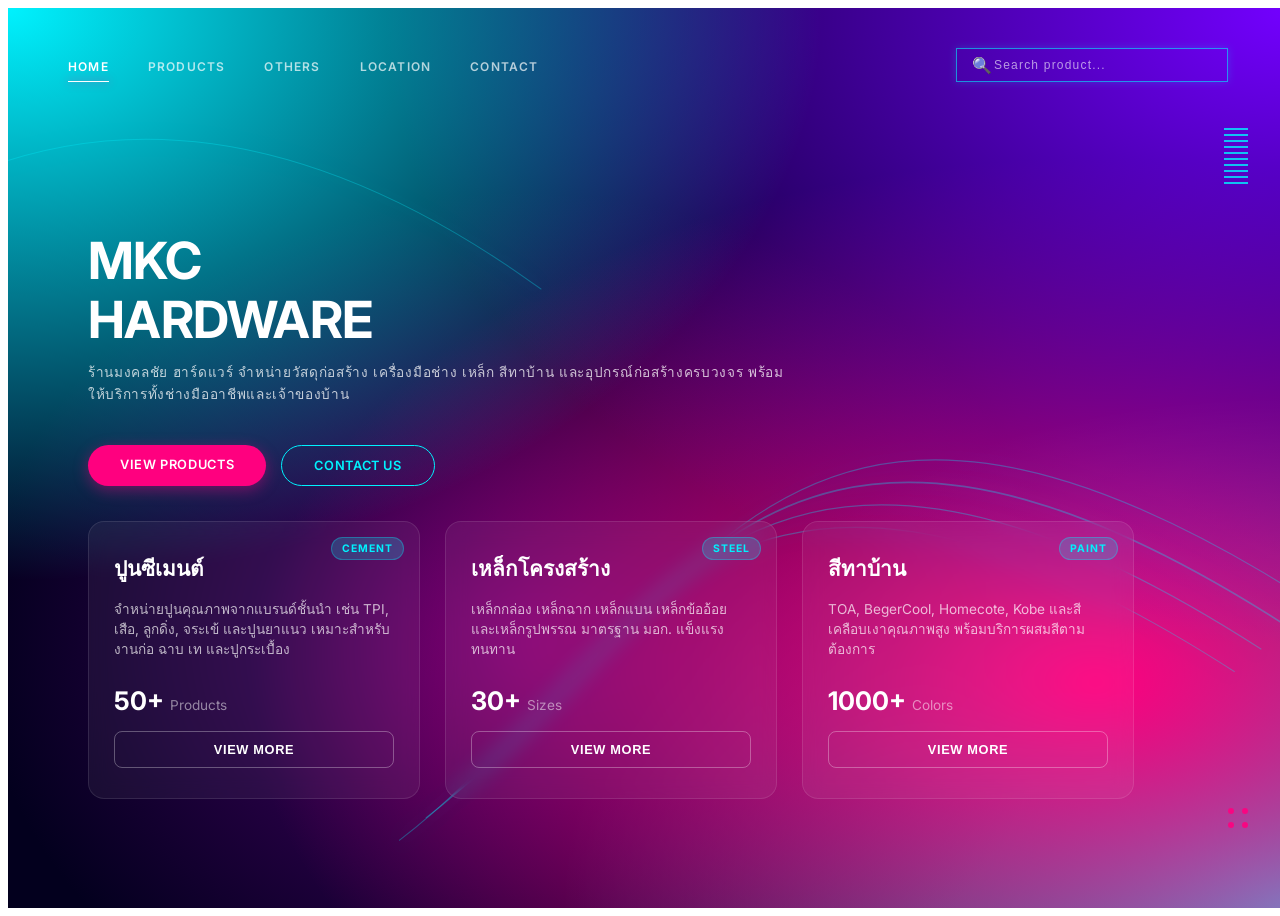
==== commit 80ca4f69: "Add files via upload" ====
--- a/index.html
+++ b/index.html
@@ -1,445 +1,214 @@
 <!DOCTYPE html>
-<html lang="en">
-<head>
-  <meta charset="UTF-8">
-  <meta name="viewport" content="width=device-width, initial-scale=1.0">
-  <link rel="stylesheet" href="https://cdnjs.cloudflare.com/ajax/libs/font-awesome/6.5.1/css/all.min.css">
-  <link rel="stylesheet" href="style.css">
-  <link rel="preconnect" href="https://fonts.googleapis.com">
-  <link rel="preconnect" href="https://fonts.gstatic.com" crossorigin>
-  <link href="https://fonts.googleapis.com/css2?family=Aladin&family=Prompt:ital,wght@0,100;0,200;0,300;0,400;0,500;0,600;0,700;0,800;0,900;1,100;1,200;1,300;1,400;1,500;1,600;1,700;1,800;1,900&display=swap" rel="stylesheet">
-  <link href="https://fonts.googleapis.com/css2?family=New+Rocker&display=swap" rel="stylesheet">
-  <title>MKC - MongKonChai Hardware</title>
-</head>
+
+<html lang="en"> <head> <meta charset="UTF-8"> <meta name="viewport" content="width=device-width, initial-scale=1.0">
+
+<title>MKC Hardware | MongKonChai Hardware</title>
+
+<link rel="preconnect" href="https://fonts.googleapis.com"> <link rel="preconnect" href="https://fonts.gstatic.com" crossorigin>
+
+<link href="https://fonts.googleapis.com/css2?family=Inter:wght@400;600;700&display=swap" rel="stylesheet">
+
+<link rel="stylesheet" href="style.css"> </head>
+
 <body>
-  
-  <nav class="navigation">
-    <div class="logo-group">
-      <div class="logo">
-        <h1>MKC</h1>
+
+<!-- Page Transition Overlay -->
+
+<div class="page-overlay"></div>
+
+<div class="hero-section">
+
+<!-- Background SVG -->
+<svg
+  class="line-waves"
+  viewBox="0 0 1440 800"
+  fill="none"
+  xmlns="http://www.w3.org/2000/svg"
+  preserveAspectRatio="none">
+
+  <path d="M500,700 C750,550 850,250 1440,550"
+    stroke="rgba(255,255,255,0.25)"
+    stroke-width="1.5" />
+
+  <path d="M470,720 C720,570 820,270 1410,570"
+    stroke="rgba(255,255,255,0.18)"
+    stroke-width="1.2" />
+
+  <path d="M530,680 C780,530 880,230 1470,530"
+    stroke="rgba(255,255,255,0.12)"
+    stroke-width="1" />
+
+  <path d="M440,740 C690,590 790,290 1380,590"
+    stroke="rgba(255,255,255,0.08)"
+    stroke-width="1" />
+
+  <path d="M-50,150 Q250,50 600,250"
+    stroke="rgba(255,255,255,0.1)"
+    stroke-width="1" />
+</svg>
+
+<!-- Navigation -->
+<header class="navbar">
+
+  <div class="nav-links">
+    <a href="index.html" class="active">HOME</a>
+    <a href="product.html">PRODUCTS</a>
+    <a href="others.html">OTHERS</a>
+    <a href="location.html">LOCATION</a>
+    <a href="contact.html">CONTACT</a>
+  </div>
+
+ <div class="search-box">
+  <span>🔍</span>
+  <input type="text" id="searchInput" placeholder="Search product...">
+</div>
+
+</header>
+
+<!-- Main Content -->
+<main class="hero-content">
+
+  <h1>
+    MKC<br>
+    HARDWARE
+  </h1>
+
+  <p class="subtitle">
+    ร้านมงคลชัย ฮาร์ดแวร์ จำหน่ายวัสดุก่อสร้าง เครื่องมือช่าง เหล็ก สีทาบ้าน
+    และอุปกรณ์ก่อสร้างครบวงจร พร้อมให้บริการทั้งช่างมืออาชีพและเจ้าของบ้าน
+  </p>
+
+  <div class="cta-buttons">
+    <a href="product.html" class="btn btn-filled">
+      VIEW PRODUCTS
+    </a>
+
+    <a href="contact.html" class="btn btn-outline">
+      CONTACT US
+    </a>
+  </div>
+
+  <!-- Featured Categories -->
+
+  <div class="shop-grid">
+
+    <!-- Cement -->
+
+    <div class="shop-card">
+
+      <span class="card-badge">
+        CEMENT
+      </span>
+
+      <h3>ปูนซีเมนต์</h3>
+
+      <p>
+        จำหน่ายปูนคุณภาพจากแบรนด์ชั้นนำ เช่น
+        TPI, เสือ, ลูกดิ่ง, จระเข้ และปูนยาแนว
+        เหมาะสำหรับงานก่อ ฉาบ เท และปูกระเบื้อง
+      </p>
+
+      <div class="price">
+        50+
+        <span class="unit">
+          Products
+        </span>
       </div>
-      <div class="head">
-        <h2>มงคลชัย ฮาร์ดแวร์</h2>
+
+      <button class="btn-shop">
+        VIEW MORE
+      </button>
+
+    </div>
+
+    <!-- Steel -->
+
+    <div class="shop-card">
+
+      <span class="card-badge">
+        STEEL
+      </span>
+
+      <h3>เหล็กโครงสร้าง</h3>
+
+      <p>
+        เหล็กกล่อง เหล็กฉาก เหล็กแบน
+        เหล็กข้ออ้อย และเหล็กรูปพรรณ
+        มาตรฐาน มอก. แข็งแรงทนทาน
+      </p>
+
+      <div class="price">
+        30+
+        <span class="unit">
+          Sizes
+        </span>
       </div>
+
+      <button class="btn-shop">
+        VIEW MORE
+      </button>
+
     </div>
-    <div class="logo1">
-      <h2 class="text-heading">
-        ร้านขายอุปกรณ์<br>ก่อสร้างและเครื่องมือช่าง
-      </h2>&nbsp; 
+
+    <!-- Paint -->
+
+    <div class="shop-card">
+
+      <span class="card-badge">
+        PAINT
+      </span>
+
+      <h3>สีทาบ้าน</h3>
+
+      <p>
+        TOA, BegerCool, Homecote,
+        Kobe และสีเคลือบเงาคุณภาพสูง
+        พร้อมบริการผสมสีตามต้องการ
+      </p>
+
+      <div class="price">
+        1000+
+        <span class="unit">
+          Colors
+        </span>
+      </div>
+
+      <button class="btn-shop">
+        VIEW MORE
+      </button>
+
     </div>
-    <div class="heading-middle">
-      <h2 class="content-text">
-       เชิญเลือกซื้อที่นี่ได้เลยครับ / ค่ะ
-      </h2>
-    </div>
-    <div class="menulist">
-        <button onclick="showPage('home')"><i class="fa-solid fa-house"></i> Home (ปูน)</button>
-        <button onclick="showPage('steel')"><i class="fa-solid fa-cubes"></i> Steel (เหล็ก)</button>
-        <button onclick="showPage('paint')"><i class="fa-solid fa-paint-roller"></i> Paint (สี)</button>
-        <button onclick="showPage('others')"><i class="fa-solid fa-bars"></i> Others</button>
-        <button onclick="showPage('location')"><i class="fa-solid fa-location-dot"></i> Location</button>
-        <button onclick="showPage('contact')"><i class="fa-solid fa-address-book"></i> Contact</button>
-    </div>
-  </nav>
-
-  <div id="home" class="page active">
-    <div class="first-container-heading">
-      <h1 class="heading1">Welcome to MongKonChai Hardware</h1>
-      <p class="heading1-p">ร้านวัสดุก่อสร้าง เครื่องมือ และสีทาบ้าน ยินดีต้อนรับครับ</p>
-    </div>
-
-    <div class="section-divider">
-        <h3>ปูน (Cement)</h3>
-        <p>มีปูนผสมทราย, ปูนสำเร็จ, ปูนมวลเบา, ปูนปูกระเบื้อง, ปูนยาแนว</p>
-    </div>
-    <div class="Cement">
-      <ul class="list-cement">
-        <li>
-          <div class="list-group1">
-            <img src="tpi.jpg" alt="TPI" class="cement1">
-            <div class="content1">
-              <h2>ปูน ทีพีไอ (TPI Cement)</h2>
-              <p><b>เขียว (ปูนผสม):</b> เหนียวลื่น ก่อง่าย ฉาบสวย ไม่แตกร้าว เหมาะกับงานก่ออิฐและฉาบปูนทั่วไป</p>
-              <p><b>แดง (ปอร์ตแลนด์ ประเภท 1):</b> แข็งแรงสูง แห้งไว รับน้ำหนักได้ดีเยี่ยม เหมาะกับงานโครงสร้าง ฐานราก และคาน</p>
-              <p class="extra-info"><b>คุณสมบัติเพิ่มเติม (PC Only):</b> มีสารเคมีเพิ่มแรงยึดเกาะพิเศษ ช่วยลดการสูญเสียน้ำในปูน ลดการแตกร้าวจากความร้อนได้ดีเยี่ยมผ่านมาตรฐาน มอก. ประหยัดต้นทุนและเวลาในงานก่อสร้างขนาดใหญ่</p>
-            </div>
-          </div>
-        </li>
-        <li>
-          <div class="list-group2">
-            <div class="content1">
-              <h2>เสือ</h2>
-              <p>(ปูนซีเมนต์สำเร็จรูป): แบ่งย่อยตามการใช้งาน (เช่น งานฉาบ, งานเท, งานก่ออิฐ) ควบคุมสัดส่วนผสมง่าย ช่วยให้งานเสร็จไว และได้มาตรฐานเสือ</p>   
-              <p class="extra-info"><b>คุณสมบัติเพิ่มเติม (PC Only):</b> เทคโนโลยีสูตรเฉพาะตัว เนื้อปูนเนียนละเอียด ตกแต่งผิวหน้าได้ง่าย ทนทานต่อสภาพอากาศเมืองร้อน ยึดเกาะแน่นไม่หลุดร่อนง่าย เหมาะทั้งงานภายในและภายนอกอาคาร</p>
-            </div>
-            <img src="20150328-cement-tiger-mortar.jpg" alt="Tiger" class="cement2">
-          </div>
-        </li>
-        <li>
-          <div class="list-group1">
-            <img src="images.jpg" alt="Quick Coat">
-            <div class="content1">
-              <h2>ปูนลูกดิ่ง (Quick Coat)</h2>
-              <p><b>แดง (ฉาบอิฐมวลเบา):</b> เนื้อเหนียว นุ่ม ลื่น ฉาบง่าย ไม่แตกร้าว</p>
-              <p><b>ม่วง (2in1 ก่อ+กาว):</b> เหนียวแน่น ยึดเกาะสูงใน 10 วินาที ไม่ต้องราดน้ำ</p>
-              <p><b>เหลือง (สกิมโค้ท):</b> ฉาบบาง 1-2 มม. ผิวเรียบเนียนแกร่ง ขัดแต่งง่าย</p>
-              <p class="extra-info"><b>คุณสมบัติเพิ่มเติม (PC Only):</b> นวัตกรรมเพื่ออิฐมวลเบาโดยเฉพาะ กักเก็บความชื้นได้ดี ทำให้ปูนแห้งตัวอย่างสม่ำเสมอ เพิ่มประสิทธิภาพในการกันความร้อนและการดูดซับเสียงให้กับผนังบ้าน</p>
-            </div>
-          </div>
-        </li>
-        <li>
-          <div class="list-group2">
-            <div class="content1">
-              <h2>จระเข้</h2>
-              <p>เป็นผลิตภัณฑ์ปูกระเบื้องคุณภาพสูง ที่มีส่วนผสมของปูนซีเมนต์ปอร์ตแลนด์ ทรายคัดพิเศษ และสารเคมีเพิ่มประสิทธิภาพ คุณสมบัติเด่นคือ แรงยึดเกาะสูง แห้งตัวช้า ทำให้ขยับปรับแนวกระเบื้องได้ง่าย ไม่ต้องแช่กระเบื้องในน้ำ</p>    
-              <p class="extra-info"><b>คุณสมบัติเพิ่มเติม (PC Only):</b> ป้องกันปัญหาการหลุดร่อนของกระเบื้องแผ่นใหญ่และกระเบื้องโป่งพอง ทนต่อแรงกดทับและแรงสั่นสะเทือน เหมาะสำหรับปูกระเบื้องสระว่ายน้ำ พื้นห้างสรรพสินค้า หรือพื้นที่ที่ใช้งานหนัก</p>
-            </div>
-            <img src="images (1).jpg" alt="Crocodile">
-          </div>
-        </li>
-        <li>
-          <div class="list-group1">
-            <img src="พรีเมี่ยม-พลัส-เงิน.jpg" alt="Grout">
-            <div class="content1">
-              <h2>ยาแนว</h2>
-              <p>(Cement-based tile grout) เป็นปูนซีเมนต์ปอร์ตแลนด์ผสมสารโพลิเมอร์และสารแต่งสีพิเศษ มีคุณสมบัติโดดเด่นด้านการยึดเกาะสูง ไม่หดตัว ทนทานต่อแรงดันน้ำและสารเคมี พร้อมสารยับยั้งราดำและตะไคร่น้ำ</p>
-              <p class="extra-info"><b>คุณสมบัติเพิ่มเติม (PC Only):</b> ผสมสารไฮโดรโฟบิกช่วยสะท้อนน้ำและป้องกันคราบสกปรกฝังลึก ทำความสะอาดง่าย ปลอดภัยต่อสุขภาพด้วยเทคโนโลยีไมโครบาน ยับยั้งเชื้อแบคทีเรียตลอดอายุการใช้งาน</p>
-            </div>
-          </div>
-        </li>
-      </ul>
-    </div>
+
   </div>
 
-  <div id="steel" class="page">
-    <div class="first-container-heading">
-      <h1 class="heading1">เหล็กโครงสร้างและเหล็กรูปพรรณ</h1>
-      <p class="heading1-p">เหล็กคุณภาพสูงมาตรฐาน มอก. สำหรับงานโครงสร้างทุกประเภท</p>
-    </div>
-
-    <div class="section-divider">
-        <h3>เหล็ก (Steel)</h3>
-        <p>มี เหล็กกล่อง, เหล็กโปร่ง, เหล็กฉาก, เหล็กแบน, เหล็กเพลา, ข้ออ้อย</p>
-    </div>
-    <div class="Cement">
-      <ul class="list-cement">
-        <li>
-          <div class="list-group1">
-            <img src="squaresteelbox.jpg" alt="Steel Box">
-            <div class="content1">
-              <h2>เหล็กกล่อง (เหล็กแป๊บโปร่ง)</h2>
-              <p><b>ขนาด:</b> 1/2", 3/4", 1", 2", 3", 4" | <b>หนา:</b> 1mm, 1.2mm, 1.5mm</p>
-              <p>เหล็กโครงสร้างรูปพรรณผิวเรียบเนียน ได้มาตรฐาน แข็งแรงทนทาน เหมาะสำหรับงานโครงสร้างทั่วไป</p>    
-              <p class="extra-info"><b>คุณสมบัติเพิ่มเติม (PC Only):</b> ผลิตจากเหล็กกล้ารีดร้อนคุณภาพสูง ต้านทานแรงบิดแรงดึงได้ดี ชุบน้ำมันกันสนิมเบื้องต้น เหมาะสำหรับทำแปหลังคา โครงเคร่าผนัง และงานเหล็กดัด</p>
-            </div>
-          </div>
-        </li>
-        <li>
-          <div class="list-group2">
-            <div class="content1">
-              <h2>เหล็กโปร่ง (แป๊บแบน)</h2>
-              <p><b>ขนาด:</b> 1"x2", 2"x4", 3"x1 1/2" | <b>หนา:</b> 1.2mm, 1.5mm, 1.8mm</p>
-              <p>เหล็กแป๊บโปร่ง คุณภาพสูง เนื้อเหล็กหนาสม่ำเสมอ รองรับน้ำหนักได้ดีเยี่ยม</p>   
-              <p class="extra-info"><b>คุณสมบัติเพิ่มเติม (PC Only):</b> ตะเข็บเรียบเนียน ดัดโค้งง่ายไม่แตกหัก รองรับงานตกแต่ง งานเฟอร์เนิเจอร์สไตล์ Loft และงานโครงสร้างเบาที่ต้องการความประณีตสูง</p>
-            </div>
-            <img src="images (2).jpg" alt="Steel Pipe">
-          </div>
-        </li>
-        <li>
-          <div class="list-group1">
-            <img src="เหล็กฉากชุบกัลวาไนซ์ HDG.png" alt="Angle Steel">
-            <div class="content1">
-              <h2>เหล็กฉาก</h2>
-              <p><b>ขนาด:</b> 40x40mm, 50x50mm | <b>หนา:</b> 3.0mm, 4.0mm, 5.0mm</p>
-              <p>เหล็กฉากชุบกัลวาไนซ์ ทนทานต่อการกัดกร่อนและสนิม เหมาะสำหรับงานภายนอกอาคาร</p>    
-              <p class="extra-info"><b>คุณสมบัติเพิ่มเติม (PC Only):</b> ผ่านการชุบสังกะสีแบบจุ่มร้อน (Hot Dip Galvanized) ทนทานต่อไอเกลือทะเล สภาพกรด-ด่าง และความชื้นสูง ไม่ต้องทาสีกันสนิมซ้ำ ยืดอายุการใช้งานกว่า 20 ปี</p>
-            </div>
-          </div>
-        </li>
-        <li>
-          <div class="list-group2">
-            <div class="content1">
-              <h2>เหล็กแบน</h2>
-              <p><b>ขนาด:</b> 1", 1 1/2", 2" | <b>หนา:</b> 3.0mm, 4.5mm, 6.0mm</p>
-              <p>เหล็กแบนรีดร้อน ผิวเรียบ ตรง ได้ฉาก เหมาะสำหรับงานเชื่อมและงานกลึงทุกประเภท</p>    
-              <p class="extra-info"><b>คุณสมบัติเพิ่มเติม (PC Only):</b> เหนียวแน่นทนทาน นำไปเชื่อมประกอบง่าย นิยมใช้ทำเหล็กดัดหน้าต่าง ราวบันได ฝาท่อระบายน้ำ และงานยึดโครงสร้างต่างๆ</p>
-            </div>
-            <img src="images (3).jpg" alt="Flat Steel">
-          </div>
-        </li>
-        <li>
-          <div class="list-group1">
-            <img src="images (4).jpg" alt="Deformed Bar">
-            <div class="content1">
-              <h2>เหล็กข้ออ้อย</h2>
-              <p><b>ขนาด (เส้นผ่านศูนย์กลาง):</b> DB12, DB16, DB20, DB25</p>
-              <p>เหล็กเส้นกลมผิวมีบั้ง ช่วยเพิ่มแรงยึดเกาะกับคอนกรีต เหมาะสำหรับโครงสร้างพื้นฐานขนาดใหญ่</p>
-              <p class="extra-info"><b>คุณสมบัติเพิ่มเติม (PC Only):</b> ผ่านมาตรฐาน มอก. ชั้นคุณภาพ SD40/SD50 รองรับแรงดึงและแรงอัดมหาศาล เหมาะสำหรับใช้ผูกเหล็กคาน คอนกรีตเสริมเหล็ก เสาตึก และงานฐานรากเสาเข็ม</p>
-            </div>
-          </div>
-        </li>
-      </ul>
-    </div>
-  </div>
-
-  <div id="paint" class="page">
-    <div class="first-container-heading">
-      <h1 class="heading1">สีทาอาคารและสีเคลือบเงา</h1>
-      <p class="heading1-p">ศูนย์ผสมสีระบบคอมพิวเตอร์ เลือกเฉดสีที่ต้องการได้ตามใจชอบ</p>
-    </div>
-
-    <div class="section-divider">
-        <h3>สีทาบ้าน (Paint)</h3>
-        <p>มี สีทาบ้าน, สีทาเหล็ก, สียอมไม้, สีสเปรย์, สีกันสนิม</p>
-    </div>
-    <div class="Cement">
-      <ul class="list-cement">
-        <li>
-          <div class="list-group1">
-            <img src="toa.jpg" alt="TOA">
-            <div class="content1">
-              <h2>TOA</h2>
-              <p>สีทาอาคารยอดเยี่ยมระดับพรีเมียม ให้ความคงทน ปกปิดพื้นผิวได้ดีเยี่ยม ทนทานต่อทุกสภาวะอากาศ</p>    
-              <p class="extra-info"><b>คุณสมบัติเพิ่มเติม (PC Only):</b> ด้วยเทคโนโลยี Super Titanium ช่วยให้โมเลกุลสีแน่นหนา สะท้อนรังสียูวี ผนังบ้านไม่ซีดจางง่าย เช็ดล้างทำความสะอาดง่าย ป้องกันการเกิดเชื้อราและตะไคร่น้ำ 100%</p>
-            </div>
-          </div>
-        </li>
-        <li>
-          <div class="list-group2">
-            <div class="content1">
-              <h2>โกเบ (Kobe)</h2>
-              <p>สีสเปรย์แห้งไว ให้ความเงางามสูง ยึดเกาะแน่นหนาบนทุกพื้นผิวไม้และโลหะ</p>   
-              <p class="extra-info"><b>คุณสมบัติเพิ่มเติม (PC Only):</b> ผลิตจากหัวเชื้อแลกเกอร์คุณภาพชั้นดี หัวฉีดกระจายตัวสม่ำเสมอ พ่นง่าย แห้งเร็ว เนื้อสีเรียบเนียน เหมาะสำหรับงานพ่นซ่อมแซม งานตกแต่งโมเดล และงาน DIY ทุกประเภท</p>
-            </div>
-            <img src="kobe.jpg" alt="Kobe">
-          </div>
-        </li>
-        <li>
-          <div class="list-group1">
-            <img src="bager.jpg" alt="Beger">
-            <div class="content1">
-              <h2>สีเบเยอร์คูล (BegerCool)</h2>
-              <p><b>ภายนอก (Exterior):</b> สะท้อนความร้อน 97% บ้านเย็นลง ช่วยประหยัดค่าไฟ ทนทานยาวนาน</p>
-              <p><b>ภายใน (Interior):</b> กลิ่นอ่อนมินิมอล ฟอกอากาศบริสุทธิ์ เช็ดล้างง่าย ปลอดภัยต่อสุขภาพ</p>
-              <p>🎨 <b>พิเศษ:</b> มีเครื่องผสมสีคอมพิวเตอร์ที่ร้าน ลูกค้าสามารถเลือกสลับผสมสีที่ต้องการได้ตามใจชอบ!</p>
-              <p class="extra-info"><b>คุณสมบัติเพิ่มเติม (PC Only):</b> ผสมไมโครสเฟียร์เซรามิก (Microspheres Ceramic) ทำหน้าที่เป็นฉนวนกันความร้อนอัจฉริยะ ช่วยลดอุณหภูมิพื้นผิวผนังบ้านได้สูงสุดถึง 15 องศาเซลเซียส</p>
-            </div>
-          </div>
-        </li>
-        <li>
-          <div class="list-group2">
-            <div class="content1">
-              <h2>สีโฮมโคท (Homecote Paint)</h2>
-              <p><b>ภายนอก (Exterior):</b> ทนแดดทนฝน สะท้อนความร้อน ป้องกันเชื้อราและตะไคร่น้ำได้อย่างดีเยี่ยม</p>
-              <p><b>ภายใน (Interior):</b> กลิ่นอ่อน ปลอดภัย เช็ดล้างทำความสะอาดง่าย เนื้อสีเนียนสวยคุมโทนบ้าน</p>
-              <p class="extra-info"><b>คุณสมบัติเพิ่มเติม (PC Only):</b> สีอะคริลิกแท้ 100% ราคาย่อมเยาแต่คุณภาพคุ้มค่า เนื้อสีข้น ทาได้พื้นที่มาก กลบมิดพื้นผิวเก่าได้ดีเยี่ยม ไม่มีส่วนผสมของสารปรอทและสารตะกั่ว</p>
-            </div>
-            <img src="homecote.jpg" alt="Homecote">
-          </div>
-        </li>
-        <li>
-          <div class="list-group1">
-            <img src="sefco.jpg" alt="Sefco">
-            <div class="content1">
-              <h2>สีเซฟโก้ (SEFCO)</h2>
-              <p><b>คุณสมบัติ:</b> แห้งไว ยึดเกาะแน่น ทนแดดทนฝน ป้องกันสนิมได้ดีเยี่ยม</p>
-              <p>สีเคลือบเงาคุณภาพสูง เหมาะสำหรับทาเคลือบผิวเหล็ก โครงสร้างโลหะ และงานไม้ทุกชนิด</p>
-              <p class="extra-info"><b>คุณสมบัติเพิ่มเติม (PC Only):</b> เนื้อสีมีความเงางามสูงเหมือนฟิล์มแก้ว ฟิล์มสีแข็งแรงไม่ขูดขีดง่าย ทนต่อสภาพน้ำขังและคราบน้ำมัน เหมาะสำหรับประตูอัลลอยด์ โครงหลังคาเหล็ก และงานเครื่องจักร</p>
-            </div>
-          </div>
-        </li>
-      </ul>
-    </div>
-  </div>
-
-  <div id="others" class="page">
-    <div class="first-container-heading">
-      <h1 class="heading1">Bathroom, Electric & Wood Products</h1>
-      <p class="heading1-p">หมวดหมู่สุขภัณฑ์ อุปกรณ์ไฟฟ้า ท่อประปา ไม้อัด และเครื่องมือช่าง</p>
-    </div>
-
-    <div class="section-divider">
-        <h3>Bathroom and Electric</h3>
-        <p>สุขภัณฑ์ อุปกรณ์ห้องน้ำ ท่อ PVC และระบบส่องสว่าง</p>
-    </div>
-    <div class="Cement">
-        <ul class="list-cement">
-            <li>
-              <div class="list-group1">
-                <img src="amazon.jpg" alt="Amazon">
-                <div class="content1">
-                  <h2>อเมซอน (Amazon)</h2>
-                  <p>สุขภัณฑ์และอุปกรณ์ห้องน้ำคุณภาพดี ดีไซน์ทันสมัย ตอบโจทย์ทุกการใช้งาน</p>    
-                  <p class="extra-info"><b>คุณสมบัติเพิ่มเติม (PC Only):</b> ผลิตจากเซรามิกเนื้อดี แข็งแรงทนทาน ผิวเคลือบเงาพิเศษลดการเกาะของคราบสกปรก ระบบชำระล้างประหยัดน้ำและไร้เสียงรบกวน</p>
-                </div>
-              </div>
-            </li>
-            <li>
-              <div class="list-group2">
-                <div class="content1">
-                  <h2>ท่อ PVC และท่อระบบน้ำ (Pipes)</h2>
-                  <p><b>สีฟ้า (Blue):</b> ชั้นความหนา 13.5 และ 8.5 สำหรับระบบน้ำประปา ทนแรงดันน้ำสูง แข็งแรงทนทาน</p>
-                  <p><b>สีเหลือง & สีขาว (Yellow & White):</b> สำหรับเดินสายไฟและสายโทรศัพท์ ปลอดภัย ไม่ลามไฟ</p>
-                  <p><b>สีเทา (Grey):</b> สำหรับท่อระบายน้ำทิ้ง น้ำเสีย และระบบท่อระบายอากาศ (Air)</p>
-                  <p class="extra-info"><b>คุณสมบัติเพิ่มเติม (PC Only):</b> ผลิตจากพลาสติก PVC คุณภาพเยี่ยม ยืดหยุ่นสูง ทนต่อสภาพกรดด่างใต้ดิน ไม่กรอบแตกง่าย ได้มาตรฐาน มอก. ปลอดภัยไร้สารพิษเจือปนในน้ำประปา</p>
-                </div>
-                <img src="pipe.jpg" alt="Pipes">
-              </div>
-            </li>
-            <li>
-              <div class="list-group1">
-                <img src="eve.jpg" alt="EVE Lamp">
-                <div class="content1">
-                  <h2>หลอดไฟ อีฟ (EVE)</h2>
-                  <p><b>ประเภท:</b> มีทั้งหลอดกลม (Bulb) และหลอดยาว (Long Bulb) หลากหลายวัตต์</p>
-                  <p><b>คุณสมบัติ:</b> ประหยัดไฟ เบอร์ 5 อายุการใช้งานยาวนาน คุ้มค่าราคาประหยัด</p>
-                  <p class="extra-info"><b>คุณสมบัติเพิ่มเติม (PC Only):</b> เทคโนโลยี LED ถนอมสายตา ปล่อยความร้อนต่ำมาก ช่วยลดภาระการทำงานของเครื่องปรับอากาศ เปิดติดทันทีไม่กระพริบ อายุการใช้งานยาวนานกว่า 15,000 ชั่วโมง</p>
-                </div>
-              </div>
-            </li>
-            <li>
-              <div class="list-group2">
-                <div class="content1">
-                  <h2>หลอดไฟ ฟิลิปส์ (Philips)</h2>
-                  <p><b>คุณสมบัติ:</b> แบรนด์ระดับโลก ถนอมสายตา (EyeComfort) แสงนิ่งไม่กระพริบ</p>
-                  <p><b>สินค้า:</b> มีหลอด LED คุณภาพสูง, โคมไฟดาวน์ไลท์ และหลอดตกแต่งหลากหลายชนิด</p>
-                  <p class="extra-info"><b>คุณสมบัติเพิ่มเติม (PC Only):</b> ค่าความถูกต้องของสีสูง (CRI > 80) ทำให้เห็นสีวัตถุสมจริงเป็นธรรมชาติ มีระบบป้องกันไฟกระชากในตัว ปลอดภัยจากรังสี UV และสารปรอท</p>
-                </div>
-                <img src="philip.jpg" alt="Philips Lamp">
-              </div>
-            </li>
-            <li>
-              <div class="list-group1">
-                <img src="wire.jpg" alt="Wire">
-                <div class="content1">
-                  <h2>สายไฟมาตรฐาน (Electrical Wires)</h2>
-                  <p><b>VAF (สายขาว):</b> สายแบนสองแกนหุ้มฉนวน เหมาะสำหรับเดินลอยเกาะผนังภายในบ้านทั่วไป</p>
-                  <p><b>VCT (สายกลมดำ):</b> สายกลมมีฉนวนหนาพิเศษ ยืดหยุ่นสูง ทนแดดทนฝน เหมาะสำหรับงานนอกอาคารและเครื่องจักร</p>
-                  <p><b>THW (สายแกนเดี่ยว):</b> สายเส้นเดี่ยวแกนแข็ง เหมาะสำหรับเดินร้อยท่อร้อยสายไฟในระบบไฟฟ้า</p>
-                  <p class="extra-info"><b>คุณสมบัติเพิ่มเติม (PC Only):</b> แกนทองแดงบริสุทธิ์ 100% นำกระแสไฟฟ้าได้ดีเยี่ยม ฉนวน PVC ทนความร้อนสูงถึง 70 องศาเซลเซียส ปลอดภัยตามมาตรฐาน มอก. และมาตรฐานสากล IEC</p>
-                </div>
-              </div>
-            </li>
-        </ul>
-    </div>
-
-    <div class="section-divider">
-        <h3>Wood & Boards</h3>
-        <p>ไม้อัด สมาร์ทบอร์ด วีว่าบอร์ด และแผ่นยิปซั่ม</p>
-    </div>
-    <div class="Cement">
-        <ul class="list-cement">
-            <li>
-              <div class="list-group1">
-                <img src="plywood.jpg" alt="Plywood">
-                <div class="content1">
-                    <h2>ไม้อัด (Plywood Specs)</h2>
-                    <p><b>1. ไม้อัดทั่วไป:</b> หนา 3, 4, 6, 8, 10, 15mm โครงสร้างแข็งแรง ผิวเรียบ เหมาะสำหรับงานเฟอร์นิเจอร์</p>
-                    <p><b>2. ไม้อัดดำ:</b> หนา 8, 10, 15mm เคลือบฟิล์มกันน้ำ ทนทานสูง เหมาะสำหรับงานแบบหล่อคอนกรีต</p>
-                    <p class="extra-info"><b>คุณสมบัติเพิ่มเติม (PC Only):</b> ไม้อัดดำใช้กาวกันน้ำต้มเดือด (WBP) อัดด้วยความร้อนสูง สามารถนำกลับมาหมุนเวียนใช้ซ้ำในงานเทคอนกรีตได้หลายครั้ง ผิวคอนกรีตเรียบเนียนสวยงาม</p>
-                </div>
-              </div>
-            </li>
-            <li>
-              <div class="list-group2">
-                <div class="content1">
-                    <h2>ไม้ฝาและไม้ตกแต่ง (Fibre Cement)</h2>
-                    <p>• <b>ไม้ฝา:</b> สำหรับกรุผนัง ลายไม้สวย ทนปลวก ทนน้ำ ไม่หดตัว<br>
-                       • <b>ไม้ระแนง:</b> ตรงเรียบ ไม่บิดงอ เหมาะทำแผงบังตาและรั้ว<br>
-                       • <b>ไม้เชิงชาย:</b> แข็งแรงพิเศษ สำหรับปิดขอบหลังคา ทนแดดทนฝน</p>
-                    <p class="extra-info"><b>คุณสมบัติเพิ่มเติม (PC Only):</b> ผสมผสานปูนซีเมนต์ปอร์ตแลนด์กับเส้นใยเซลลูโลสบริสุทธิ์ ปราศจากแร่ใยหิน แข็งแกร่งยืดหยุ่นสูง รับแรงกระแทกได้ดีเยี่ยม ไม่เป็นอาหารของปลวกตลอดอายุการใช้งาน</p>
-                </div>
-                <img src="diamond.png" alt="Fiber Cement">
-              </div>
-            </li>
-            <li>
-              <div class="list-group1">
-                <img src="viva.jpg" alt="Viva Board">
-                <div class="content1">
-                    <h2>วีว่าบอร์ด (Viva Board)</h2>
-                    <p>• <b>8mm - 10mm:</b> สำหรับงานผนังภายใน/ภายนอก และฝ้าเพดาน น้ำหนักเบา ติดตั้งง่าย<br>
-                       • <b>16mm - 20mm:</b> สำหรับงานแผ่นพื้น ผนังโครงสร้าง แข็งแรงพิเศษ รองรับน้ำหนักได้ดีเยี่ยม</p>
-                    <p class="extra-info"><b>คุณสมบัติเพิ่มเติม (PC Only):</b> นวัตกรรมซีเมนต์บอร์ดผสมไม้สับละเอียด อัดแน่นด้วยความดันสูง ป้องกันความร้อนสะท้อนเสียงได้ดี ทนน้ำ ทนไฟ ปลวกไม่กิน ผิวหน้าเรียบเนียนโชว์สไตล์ Loft ได้ทันที</p>
-                </div>
-              </div>
-            </li>
-            <li>
-              <div class="list-group2">
-                <div class="content1">
-                    <h2>สมาร์ทบอร์ด (Smart Board)</h2>
-                    <p>• <b>4mm - 6mm:</b> สำหรับงานฝ้าเพดาน ดัดโค้งได้ดี<br>
-                       • <b>8mm - 10mm:</b> สำหรับงานผนังรับแรง ผนังกั้นห้อง ทนแดดทนฝน<br>
-                       • <b>20mm:</b> สำหรับงานแผ่นพื้นโครงสร้าง รองรับน้ำหนักได้สูงมาก</p>
-                    <p class="extra-info"><b>คุณสมบัติเพิ่มเติม (PC Only):</b> เทคโนโลยี Firm & Flex โครงสร้างโมเลกุลเหนียวพิเศษ ทนน้ำขังได้ดีเยี่ยม ไม่เปื่อยยุ่ย เหมาะสำหรับกั้นห้องน้ำหรือผนังภายนอกอาคารที่ต้องตากแดดตากฝน</p>
-                </div>
-                <img src="flatboard.jpg" alt="Smart Board">
-              </div>
-            </li>
-            <li>
-              <div class="list-group1">
-                <img src="gupsum.jpg" alt="Gypsum Board">
-                <div class="content1">
-                    <h2>แผ่นยิปซั่ม ตราบ้าน (Gypsum Board)</h2>
-                    <p>• <b>ความหนา 9 มม.:</b> ขนาดมาตรฐาน น้ำหนักเบา ผิวหน้าเรียบเนียนฉาบรอยต่อง่าย<br>
-                       • <b>เงื่อนไขการขาย:</b> สินค้าขายเป็นคู่ (แพ็คคู่)</p>
-                    <p class="extra-info"><b>คุณสมบัติเพิ่มเติม (PC Only):</b> แกนกลางทำจากแร่ยิปซั่มแท้ไม่ลามไฟ ผิวหน้าประกบด้วยกระดาษเหนียวพิเศษ มีคุณสมบัติช่วยสะท้อนความร้อนจากหลังคา ทำให้บ้านร่มเย็นสบายเป็นธรรมชาติ</p>
-                </div>
-              </div>
-            </li>
-        </ul>
-    </div>
-
-    <div class="section-divider">
-        <h3>เครื่องมือช่าง (Tools)</h3>
-        <p>กุญแจและอุปกรณ์เครื่องมือช่างมาตรฐานสากល</p>
-    </div>
-    <div class="Cement">
-        <ul class="list-cement">
-            <li>
-              <div class="list-group1">
-                <img src="Screenshot 2026-06-04 131412.png" alt="Solo Product">
-                <div class="content1">
-                    <h2>SOLO - กุญแจสารพัดล็อก & เครื่องมือสารพัดช่าง</h2>
-                    <p><b>คุณสมบัติเด่น (Properties):</b> สินค้ามาตรฐานสากล ผลิตจากเหล็กกล้าและทองเหลืองคุณภาพสูง ทนทานต่องานหนัก ปลอดภัย มั่นใจได้ในอายุการใช้งานที่ยาวนาน</p>
-                    <p class="extra-info"><b>คุณสมบัติเพิ่มเติม (PC Only):</b> มีระบบกลไก Double Lock ป้องกันการกุญแจผีและการตัดทำลาย เครื่องมือช่างจับถนัดมือ ชุบแข็งพิเศษทนต่อแรงบิด มีจำหน่ายพร้อมบริการแนะนำที่หน้าร้าน มงคลชัย ฮาร์ดแวร์ ครับ</p>
-                </div>
-              </div>
-            </li>
-        </ul>
-    </div>
-  </div>
-
-  <div id="location" class="page">
-    <div class="first-container-heading">
-        <h1 class="heading1">Our Location (แผนที่ร้าน)</h1>
-        <p class="heading1-p">คลิกลิงก์ด้านล่าง เพื่อดูเส้นทางมายังร้าน มงคลชัย ฮาร์ดแวร์ ได้เลยครับ</p>
-        <div style="text-align: center; margin-top: 30px;">
-            <a href="https://share.google/1BCmZyEOqx1iikYS7" target="_blank" style="text-decoration: none;">
-                <button class="navigation .menulist button active" style="font-size: 20px; padding: 15px 30px; border-radius: 8px; cursor: pointer;">
-                    <i class="fa-solid fa-map-location-dot"></i> เปิด Google Maps
-                </button>
-            </a>
-        </div>
-    </div>
-  </div>
-
-  <div id="contact" class="page">
-    <div class="first-container-heading">
-        <h1 class="heading1">Contact Us (ติดต่อเรา)</h1>
-        <p class="heading1-p">สอบถามข้อมูลเพิ่มเติม สั่งซื้อสินค้า หรือเช็คราคากับร้าน มงคลชัย ฮาร์ดแวร์</p>
-        <div style="max-width: 500px; margin: 30px auto; color: aliceblue; font-family: 'Prompt', sans-serif; text-shadow: #000 1px 1px 5px; line-height: 2;">
-            <p><i class="fa-solid fa-phone" style="color: #00ff66; margin-right: 10px;"></i> <b>เบอร์โทรศัพท์:</b> 0863294794</p>
-            <p><i class="fa-solid fa-message" style="color: #00ffea; margin-right: 10px;"></i> <b>Line QR Code:</b></p>
-            <div style="margin: 10px 0 20px 30px;">
-                <img src="gg.jpg" alt="Line QR Code" class="contact" style="max-width: 180px; border-radius: 8px; border: 2px solid white;">
-            </div>
-            <p><i class="fa-solid fa-store" style="color: #ff006a; margin-right: 10px;"></i> <b>หน้าร้าน:</b> เปิดให้บริการทุกวัน 07:00 - 17:30 น.</p>
-        </div>
-    </div>
-  </div>
-
-  <footer style="text-align: right; color: blue; padding: 20px; font-family: 'Prompt', sans-serif;">@Creating by ตู</footer>
-
-  <script src="script.js"></script>
-</body>
-</html>
+</main>
+
+<!-- Decorative Right Bars -->
+
+<div class="right-menu-strip">
+  <span></span>
+  <span></span>
+  <span></span>
+  <span></span>
+  <span></span>
+  <span></span>
+  <span></span>
+  <span></span>
+  <span></span>
+  <span></span>
+</div>
+
+<!-- Decorative Dots -->
+
+<div class="bottom-right-dots">
+  <div class="dot"></div>
+  <div class="dot"></div>
+  <div class="dot"></div>
+  <div class="dot"></div>
+</div>
+
+</div>
+
+<script src="script.js"></script>
+
+</body> </html>
--- a/style.css
+++ b/style.css
@@ -1,305 +1,493 @@
+/* Container Layout with Cyberpunk Mesh Colors */
+.hero-section {
+  position: relative;
+  width: 100vw;
+  min-height: 100vh;
+  display: flex;
+  flex-direction: column;
+  box-sizing: border-box;
+  overflow: hidden;
+  font-family: 'Inter', system-ui, -apple-system, sans-serif;
+  color: #ffffff; /* 🌟 ဤနေရာတွင် စာလုံးအရောင်အားလုံးကို အဖြူရောင် ပြောင်းလိုက်ပါသည် */
+  
+  /* Cyber Space နောက်ခံ အမည်းရောင် */
+  background-color: #03001e; 
+  
+  /* နီယွန်ရောင်စုံ Mesh Gradient */
+  background-image: 
+    radial-gradient(at 0% 0%, #00f2fe 0px, transparent 45%),       
+    radial-gradient(at 100% 0%, #7300ff 0px, transparent 50%),     
+    radial-gradient(at 85% 75%, #ff007f 0px, transparent 55%),     
+    radial-gradient(at 40% 70%, #4e006e 0px, transparent 50%),     
+    radial-gradient(at 100% 100%, #00f2fe 0px, transparent 40%);   
+  background-size: 100% 100%;
+}
+
+/* 🌟 လိုင်းကွေး SVG ကို Absolute ဖြင့် သေသပ်စွာ နေရာချခြင်း (Content များကို မတွန်းတော့ပါ) */
+.line-waves {
+  position: absolute;
+  top: 0;
+  left: 0;
+  width: 100%;
+  height: 100%;
+  pointer-events: none;
+  z-index: 1;
+}
+
+.line-waves path {
+  stroke: rgba(0, 242, 254, 0.3) !important;
+  filter: drop-shadow(0 0 8px rgba(0, 242, 254, 0.6));
+}
+
+/* Header & Navbar Alignment */
+.navbar {
+  position: relative;
+  z-index: 2;
+  display: flex;
+  justify-content: space-between;
+  align-items: center;
+  padding: 40px 60px;
+}
+
+.nav-links a {
+  color: rgba(255, 255, 255, 0.7);
+  text-decoration: none;
+  font-size: 0.75rem;
+  font-weight: 600;
+  letter-spacing: 0.1em;
+  margin-right: 35px;
+  position: relative;
+  transition: color 0.2s ease;
+}
+
+.nav-links a::after {
+  content: '';
+  position: absolute;
+  bottom: -8px;
+  left: 0;
+  width: 0;
+  height: 1.5px;
+  background-color: #ff007f;
+  box-shadow: 0 0 10px #ff007f;
+  transition: width 0.3s ease;
+}
+
+.nav-links a.active::after {
+  width: 100%;
+}
+
+.nav-links a.active, .nav-links a:hover {
+  color: #ffffff;
+}
+
+/* Search Box Styling */
+.search-box {
+  display: flex;
+  align-items: center;
+  border: 1px solid rgba(0, 242, 254, 0.6);
+  box-shadow: 0 0 8px rgba(0, 242, 254, 0.2);
+  padding: 6px 15px;
+  width: 240px;
+}
+
+.search-icon {
+  color: #00f2fe;
+  font-size: 0.8rem;
+  margin-right: 8px;
+}
+
+.search-box input {
+  background: transparent;
+  border: none;
+  color: #ffffff;
+  font-size: 0.75rem;
+  letter-spacing: 0.1em;
+  outline: none;
+  width: 100%;
+}
+
+.search-box input::placeholder {
+  color: rgba(255, 255, 255, 0.6);
+}
+
+/* 🌟 Main Content ကို ဗဟို၌ လှပစွာ နေရာချခြင်း */
+.hero-content {
+  position: relative;
+  z-index: 2;
+  margin-top: auto;
+  margin-bottom: auto;
+  padding: 0 80px;
+  max-width: 700px;
+}
+
+.hero-content h1 {
+  font-size: 3.2rem;
+  line-height: 1.15;
+  font-weight: 700;
+  letter-spacing: -0.01em;
+  margin: 0;
+  color: #ffffff;
+}
+
+.hero-content .subtitle {
+  font-size: 0.85rem;
+  letter-spacing: 0.05em;
+  opacity: 0.75;
+  margin-top: 12px;
+  margin-bottom: 40px;
+  color: #ffffff;
+}
+
+/* Button Styling */
+.cta-buttons {
+  display: flex;
+  gap: 15px;
+}
+
+.btn {
+  padding: 12px 32px;
+  border-radius: 25px;
+  font-size: 0.8rem;
+  font-weight: 600;
+  text-decoration: none;
+  letter-spacing: 0.05em;
+  transition: all 0.2s ease;
+}
+
+.btn-filled {
+  background-color: #ff007f;
+  color: #ffffff;
+  box-shadow: 0 4px 15px rgba(255, 0, 127, 0.4);
+}
+
+.btn-filled:hover {
+  background-color: #e60072;
+  transform: translateY(-2px);
+}
+
+.btn-outline {
+  border: 1px solid #00f2fe;
+  color: #00f2fe;
+}
+
+.btn-outline:hover {
+  background: rgba(0, 242, 254, 0.1);
+}
+
+/* Decorative Elements */
+.right-menu-strip {
+  position: absolute;
+  right: 40px;
+  top: 120px;
+  display: flex;
+  flex-direction: column;
+  gap: 4px;
+  z-index: 2;
+}
+
+.right-menu-strip span {
+  width: 24px;
+  height: 2px;
+  background-color: rgba(0, 242, 254, 0.8);
+}
+
+.bottom-right-dots {
+  position: absolute;
+  right: 40px;
+  bottom: 80px;
+  display: grid;
+  grid-template-columns: repeat(2, 1fr);
+  gap: 8px;
+  z-index: 2;
+}
+
+.bottom-right-dots .dot {
+  width: 6px;
+  height: 6px;
+  background-color: rgba(255, 0, 127, 0.9);
+  border-radius: 50%;
+}
+
+/* မူလ link အားလုံးတွင် အောက်လိုင်းကို ကြိုတင်ပြင်ဆင်ထားသော်လည်း ဖျောက်ထားမည် */
+.nav-links a::after {
+  content: '';
+  position: absolute;
+  bottom: -8px;
+  left: 0;
+  width: 0; /* ပထမတွင် အောက်လိုင်းမရှိစေရန် */
+  height: 1.5px;
+  background-color: #ffffff;
+  transition: width 0.3s ease; /* မျဉ်းကြောင်းလေး ပေါ်လာချိန်တွင် ချောမွေ့စေရန် */
+}
+
+/* active ဖြစ်နေသော link တွင်မှ မျဉ်းကြောင်းအပြည့် ပေါ်လာစေမည် */
+.nav-links a.active::after {
+  width: 100%; /* စာလုံးအောက် ကွက်တိအလျားအပြည့် */
+}
+
+/* 🌟 Page Transition Overlay Effect */
+.page-overlay {
+  position: fixed;
+  top: 0;
+  left: 0;
+  width: 100vw;
+  height: 100vh;
+  background-color: #03001e; /* သင့် Cyber Base Color အတိုင်း ထားပါ */
+  z-index: 9999; /* အပေါ်ဆုံးက ဖုံးထားရန် */
+  pointer-events: none;
+  opacity: 1;
+  transition: opacity 0.5s ease; /* ၀.၅ စက္ကန့်အတွင်း ချောမွေ့စွာ အလုပ်လုပ်မည် */
+}
+
+/* စာမျက်နှာပွင့်သွားချိန်တွင် သုံးမည့် Class */
+.page-overlay.fade-in-active {
+  opacity: 0;
+}
+
+/* Shop Container Grid */
+.shop-grid {
+  display: flex;
+  gap: 25px;
+  margin-top: 35px;
+  width: 100%;
+}
+
+/* Cyber Industrial Card Structure */
+.shop-card {
+  position: relative;
+  background: rgba(255, 255, 255, 0.05); /* မှန်သားကဲ့သို့ ကြည်လင်သောနောက်ခံ */
+  border: 1px solid rgba(255, 255, 255, 0.1);
+  backdrop-filter: blur(10px); /* Glassmorphism Blur */
+  padding: 30px 25px;
+  border-radius: 16px;
+  flex: 1;
+  min-width: 280px;
+  transition: transform 0.3s ease, border-color 0.3s ease, box-shadow 0.3s ease;
+}
+
+.shop-card:hover {
+  transform: translateY(-8px);
+  border-color: rgba(0, 242, 254, 0.5);
+  box-shadow: 0 10px 25px rgba(0, 242, 254, 0.15);
+}
+
+/* Card Elements */
+.card-badge {
+  position: absolute;
+  top: 15px;
+  right: 15px;
+  font-size: 0.65rem;
+  font-weight: 700;
+  letter-spacing: 0.1em;
+  background: rgba(0, 242, 254, 0.2);
+  color: #00f2fe;
+  padding: 4px 10px;
+  border-radius: 20px;
+  border: 1px solid rgba(0, 242, 254, 0.3);
+}
+
+.shop-card h3 {
+  font-size: 1.3rem;
+  margin: 0 0 12px 0;
+  color: #ffffff;
+}
+
+.shop-card p {
+  font-size: 0.85rem;
+  line-height: 1.5;
+  color: rgba(255, 255, 255, 0.7);
+  margin-bottom: 25px;
+}
+
+.price {
+  font-size: 1.6rem;
+  font-weight: 700;
+  color: #ffffff;
+  margin-bottom: 15px;
+}
+
+.price .unit {
+  font-size: 0.85rem;
+  font-weight: 400;
+  color: rgba(255, 255, 255, 0.5);
+}
+
+/* Shop Button Style */
+.btn-shop {
+  width: 100%;
+  background: transparent;
+  border: 1px solid rgba(255, 255, 255, 0.3);
+  color: #ffffff;
+  padding: 10px 0;
+  border-radius: 8px;
+  font-size: 0.8rem;
+  font-weight: 600;
+  letter-spacing: 0.05em;
+  cursor: pointer;
+  transition: all 0.2s ease;
+}
+
+.shop-card:hover .btn-shop {
+  background: #ffffff;
+  color: #03001e;
+  border-color: #ffffff;
+}
+
+/* Specific details for blog and help links */
+.help-link {
+  color: #00f2fe;
+  text-decoration: none;
+  font-size: 0.85rem;
+  font-weight: 600;
+}
+.help-link:hover {
+  text-decoration: underline;
+}
+.date {
+  font-size: 0.7rem;
+  color: rgba(255, 255, 255, 0.4);
+  display: block;
+  margin-bottom: 5px;
+}
+.product-section{
+  width:100%;
+  margin-top:40px;
+}
+
+.product-item{
+  display:flex;
+  align-items:center;
+  gap:30px;
+  margin-bottom:40px;
+  background:rgba(255,255,255,0.08);
+  backdrop-filter:blur(10px);
+  border-radius:15px;
+  padding:20px;
+}
+
+.product-image img{
+  width:250px;
+  border-radius:12px;
+}
+
+.product-info{
+  flex:1;
+}
+
+.product-info h2{
+  margin-bottom:15px;
+  color:#fff;
+}
+
+.product-info p{
+  color:rgba(255,255,255,.85);
+  line-height:1.7;
+}
+
+
 /* ==========================================================================
-   1. GLOBAL STYLES & BODY
+   --- 2. တက်ဘလက်များအတွက် (TABLET VIEW: Screens under 1024px) ---
    ========================================================================== */
-body {
-    background-image: url('bg-waves2.jpg'); 
-    background-size: cover;        
-    background-position: center;   
-    background-repeat: no-repeat;  
-    background-attachment: fixed;  
-    margin: 0;
-    padding: 0;
-    overflow-x: hidden;            
-}
+@media (max-width: 1024px) {
+  .navbar {
+    padding: 30px 40px;
+  }
+  
+  .hero-content {
+    padding: 0 40px;
+  }
+  
+  .hero-content h1 {
+    font-size: 2.8rem; /* စာလုံးအရွယ်အစား အနည်းငယ်သေးလိုက်ပါမည် */
+  }
+
+  /* Tablet layout handling for shop cards grid */
+  .shop-grid {
+    flex-wrap: wrap;
+    gap: 20px;
+  }
+}
+
 
 /* ==========================================================================
-   2. NAVIGATION & NAVIGATION LOGO
+   --- 3. ဖုန်းမျက်နှာပြင်များအတွက် (PHONE VIEW: Screens under 768px) ---
    ========================================================================== */
-.navigation {
+@media (max-width: 768px) {
+  /* Navbar ကို အပေါ်အောက် အစီအစဉ်ပြောင်းလဲမည် */
+  .navbar {
+    flex-direction: column;
+    gap: 20px;
+    padding: 20px;
+    align-items: flex-start;
+  }
+  
+  .nav-links {
     display: flex;
-    justify-content: space-around;
-    background-color: rgba(0, 255, 255, 0);
-    align-items: center;
-    border-radius: 10px;
-    flex-wrap: wrap;
-    width: 100%;                   
+    flex-wrap: wrap; /* နေရာမဆန့်ပါက အောက်လိုင်းဆင်းပေးရန် */
+    gap: 15px;
+  }
+  
+  .nav-links a {
+    margin-right: 0;
+    font-size: 0.7rem;
+  }
+  
+  .search-box {
+    width: 100%; /* ဖုန်းပေါ်တွင် Search Bar ကို အပြည့်ချဲ့မည် */
     box-sizing: border-box;
-}
-
-.logo-group {
-    display: flex;
-    align-items: center;  
-    gap: 10px;            
-    padding-left: 10px;   
-}
-
-.navigation .logo {
-    width: 80px;         
-    height: 80px;
-    border-radius: 50%;   
-    background: url(bg-waves.jpg);
-    background-size: cover;
-    border: 2px solid rgba(216, 62, 170, 0.76); 
-    display: flex;
+  }
+
+  /* Main Content ကို အလယ်ဗဟိုသို့ ပို့ပေးမည် */
+  .hero-content {
+    padding: 40px 20px;
+    text-align: center;
+    max-width: 100%;
+  }
+  
+  .hero-content h1 {
+    font-size: 2.2rem; /* ဖုန်းနှင့်ဆန့်အောင် စာလုံးထပ်သေးပါမည် */
+  }
+  
+  .cta-buttons {
     justify-content: center;
-    align-items: center;
-}
-
-.navigation .logo h1 {
-    font-family: "New Rocker", system-ui;
-    font-weight: 700;
-    margin: 0 10px;
-    font-size: 30px;
-    -webkit-text-stroke: 0.5px rgb(47, 0, 255);
-    color: rgba(0, 138, 11, 0);
-    text-shadow: rgb(229, 255, 0) 2px 5px 5px;
-    cursor: pointer;
-}
-
-.navigation .logo:hover {
-    transform: scale(1.2);
-    transition: all 0.3s ease-out;    
-    box-shadow: #e418a7c0 2px 2px 30px;
-}
-
-.logo1 .text-heading {
-    color: rgba(51, 255, 0, 0);
-    font-family: 'Prompt', sans-serif;
-    font-weight: 800;
-    -webkit-text-stroke: 1.5px rgb(0, 0, 0);
-}
-
-/* ==========================================================================
-   3. MENU BUTTONS
-   ========================================================================== */
-.navigation .menulist button {
-    text-decoration: none;
-    color: #333;
-    margin: 0; 
-    padding: 8px 16px; 
-    border: none; 
-    background-color: #33333300;
-    cursor: pointer;
-    font-weight: 400;
-    font-family: "New Rocker", system-ui;
-}
-
-.navigation .menulist button:hover {
-    color: #062bff;
-}
-
-.navigation .menulist button i {
-    margin-right: 8px;  
-    color: rgb(255, 0, 0);       
-    font-size: 16px;    
-}
-
-.navigation .menulist button.active {
-    color: #000000 !important; 
-    border-color: #00ff66 !important;
-    background-color: rgba(0, 255, 102, 0.05); 
-    box-shadow: 0 0 10px #00ff66, inset 0 0 5px #00ff66;
-    text-shadow: 0 0 5px #00ff66;
-    font-weight: bold;
-}
-
-/* ==========================================================================
-   4. PAGES CONTROL & CONTENT TEXT
-   ========================================================================== */
-.page {
+    flex-direction: column; /* ခလုတ်များကို အပေါ်အောက် စီပေးမည် */
+    gap: 10px;
+  }
+  
+  .btn {
+    width: 100%; /* ခလုတ်များကို ဘယ်ညာအပြည့် ဆွဲဆန့်မည် */
+    box-sizing: border-box;
+    text-align: center;
+  }
+
+  /* ဖုန်းမျက်နှာပြင်တွင် ရှုပ်ပွမနေစေရန် ဘေးက အစက်နှင့် လိုင်းတိုများကို ဖျောက်ထားမည် */
+  .right-menu-strip, 
+  .bottom-right-dots {
     display: none;
-}
-
-.page.active {
-    display: block;
-}
-
-.content-text {
-    color: rgba(241, 225, 8, 0);
-    -webkit-text-stroke: 1.5px #000000;
-    display: none;
-    font-family: 'Prompt', sans-serif;
-    font-weight: 800;
-    margin-top: 20px;
-}
-
-/* ==========================================================================
-   5. CEMENT LIST LAYOUT (RESPONSIVE DEFAULTS FOR MOBILE)
-   ========================================================================== */
-.Cement {
+  }
+
+  /* 📱 PHONE VIEW ADDITIONS FOR NEW SECTIONS: */
+  
+  /* Shop Grid Phone Layout */
+  .shop-grid {
+    flex-direction: column; /* ကတ်များကို ဒေါင်လိုက်တစ်ခုချင်းစီစီမည် */
+    gap: 20px;
+  }
+  
+  .shop-card {
     width: 100%;
-    display: flex;
-    justify-content: center;
-    min-height: 100vh;
-    gap: 8px;
-    padding: 0;
-    margin: 20px auto 0 auto;
-    list-style: none;
-}
-
-.list-cement {
-    display: flex;
-    flex-direction: column;       
-    gap: 25px;                 
-    list-style: none !important; 
-    padding: 0;
-    margin: 20px; 
+    min-width: 100%;
+  }
+
+  /* Product Items Phone Layout */
+  .product-item {
+    flex-direction: column; /* ဓါတ်ပုံနှင့် စာသားကို အပေါ်အောက်ပုံစံပြောင်းမည် */
+    text-align: center;
+    gap: 20px;
+  }
+
+  .product-image img {
     width: 100%;
-    max-width: 1200px; 
-}
-
-.list-cement li {
-    list-style-type: none;  
-}
-
-.list-group1, .list-group2 {
-    display: flex;
-    flex-direction: column; 
-    width: 100%;
-    height: auto;           
-    padding: 20px;          
-    box-sizing: border-box;
-    border: #000000 solid 2px;
-    background-size: cover; 
-    background-position: center;
-    border-radius: 8px;     
-}
-
-.list-group1 {
-    background-image: url('bg1.jpg');
-    box-shadow: #ff006ad8 1px 10px 20px;
-}
-
-.list-group2 {
-    background-image: url('bg2.jpg');
-}
-
-.list-cement img {
-    width: 100%;          
-    max-width: 240px;     
-    height: auto;
-    margin: 0 auto 15px auto; 
-    object-fit: cover;         
-    border: #000000 solid 1px;
-    display: block;
-}
-
-.content1 {
-    width: 100%; 
-    height: auto;
-}
-
-.content1 h2, .content1 p {
-    margin: 8px 0;
-    font-family: 'Prompt', sans-serif;
-    color: aliceblue;
-    text-shadow: #d0ff00 2px 2px 10px;
-}
-
-/* ⚠️ CRITICAL: ဖုန်းမျက်နှာပြင်မှာ စာအရှည် (Extra Info) ကို ဖျောက်ထားပါမယ် */
-.extra-info {
-    display: none;
-    font-size: 14px;
-    color: #00ffea !important; /* စာသားခွဲရလွယ်အောင် Neon Cyan အရောင်ပြောင်းထားပါတယ် */
-    border-top: 1px dashed rgba(255,255,255,0.3);
-    padding-top: 8px;
-    margin-top: 8px !important;
-}
-
-/* ==========================================================================
-   6. MEDIA QUERIES (FOR PC & LARGE SCREENS)
-   ========================================================================== */
-
-/* 750px နှင့်အထက် (Tablets / PC) */
-@media (min-width: 750px) {
-    .logo-group {
-        border: #00d9ff 1px solid;
-        width: 25vw;
-        height: 86px;
-    }
-    
-    .list-group1, .list-group2 {
-        flex-direction: row; 
-        align-items: center;
-    }
-
-    /* PC မှာ ပုံနဲ့ စာသားကို ဘေးချင်းယှဉ်ပြောင်းလဲခြင်း */
-    .list-group2 {
-        flex-direction: row-reverse; /* စာအရင်ပြီးမှပုံလာအောင် ပုံစံညှိပေးတာပါ */
-    }
-
-    .list-cement img {
-        width: 180px;        
-        margin: 0 20px 0 20px;  
-    }
-
-    .content1 {
-        width: calc(100% - 220px); 
-    }
-
-    /* ✨ PC ပေါ်ရောက်မှ ထိုင်းလို အသေးစိတ်စာသားတွေကို ပြန်ဖော်ပြပါမယ် */
-    .extra-info {
-        display: block;
-    }
-}
-
-/* 1000px နှင့်အထက် */
-@media (min-width: 1000px) {
-    .content-text {
-        display: block;
-    }
-    .head h2 {
-        font-family: "New Rocker", system-ui;
-        font-weight: 700;
-        margin: 0px;
-        font-size: 24px;
-        -webkit-text-stroke: 1px rgb(0, 53, 49);
-        color: rgb(255, 136, 0);
-        text-shadow: rgba(0, 255, 200, 0.945) 6px 10px 10px;
-    }
-}
-
-/* Screen အသေးစားလေးတွေအတွက် */
-@media (max-width: 320px) {
-    .text-heading {
-        display: none;
-    }
-    .list-cement {
-        margin: 10px;
-    } 
-}
-/* ==========================================================================
-   ADDED STYLES FOR CODE COMBINATION
-   ========================================================================== */
-.section-divider {
-    text-align: center;
-    margin: 40px auto 10px auto;
-    font-family: 'Prompt', sans-serif;
-    color: #fff;
-}
-
-.section-divider h3 {
-    font-size: 28px;
-    font-weight: 800;
-    margin: 0;
-    color: #ffaa00;
-    text-shadow: #000000 2px 2px 5px;
-}
-
-.section-divider p {
-    font-size: 16px;
-    margin: 5px 0 0 0;
-    color: #00ffea;
-    text-shadow: #000000 1px 1px 3px;
-}
-.contact {
-  width: 200px;         /* Set your desired width */
-  height: 200px;        /* Set your desired height */
-  object-fit: cover;    /* Crops the image to fit the dimensions without stretching */
-  object-position: center; /* Keeps the center (the QR code) visible */
-}
-.heading1 {
-	color: rgba(51, 255, 0, 0);
-font-family : "Aladin";
--webkit-text-stroke: White 1px;
+    max-width: 350px; /* ဖုန်းမျက်နှာပြင်အကျယ်အတိုင်းပုံကိုညှိမည် */
+  }
 }
